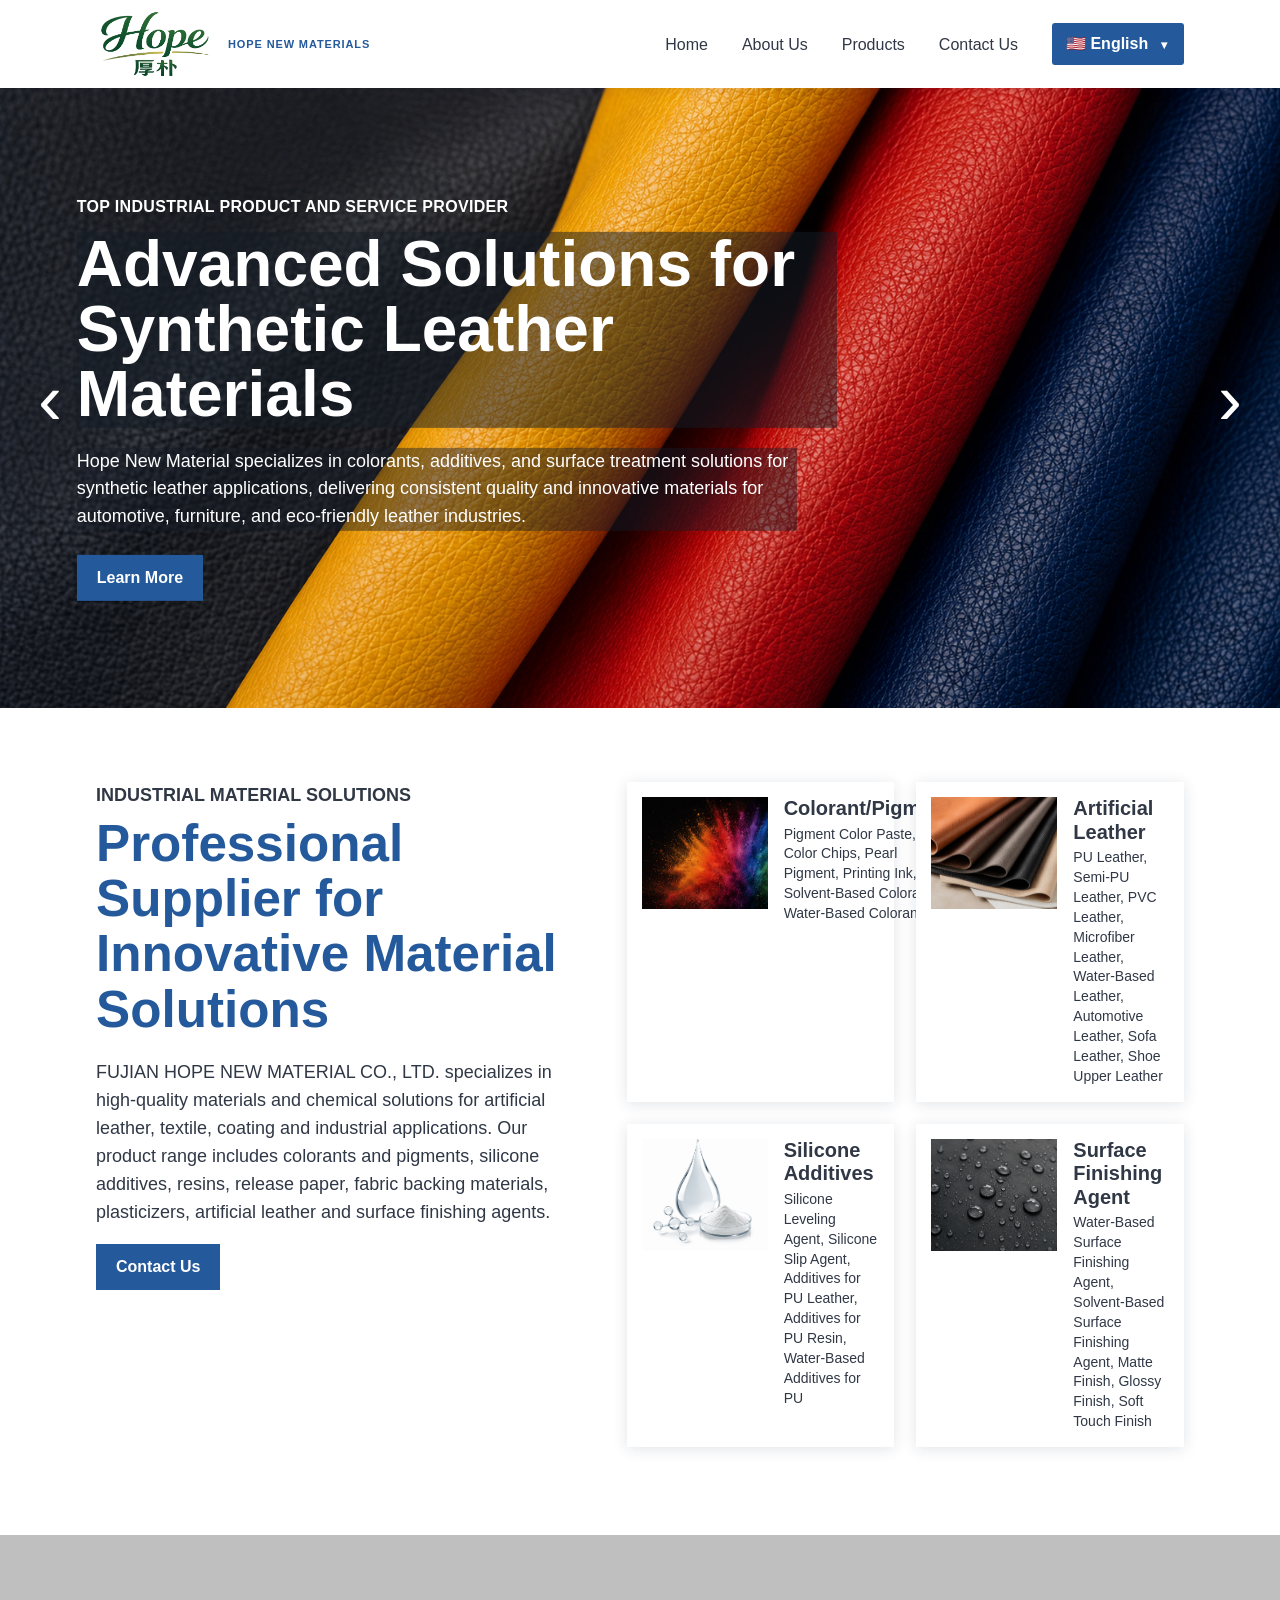
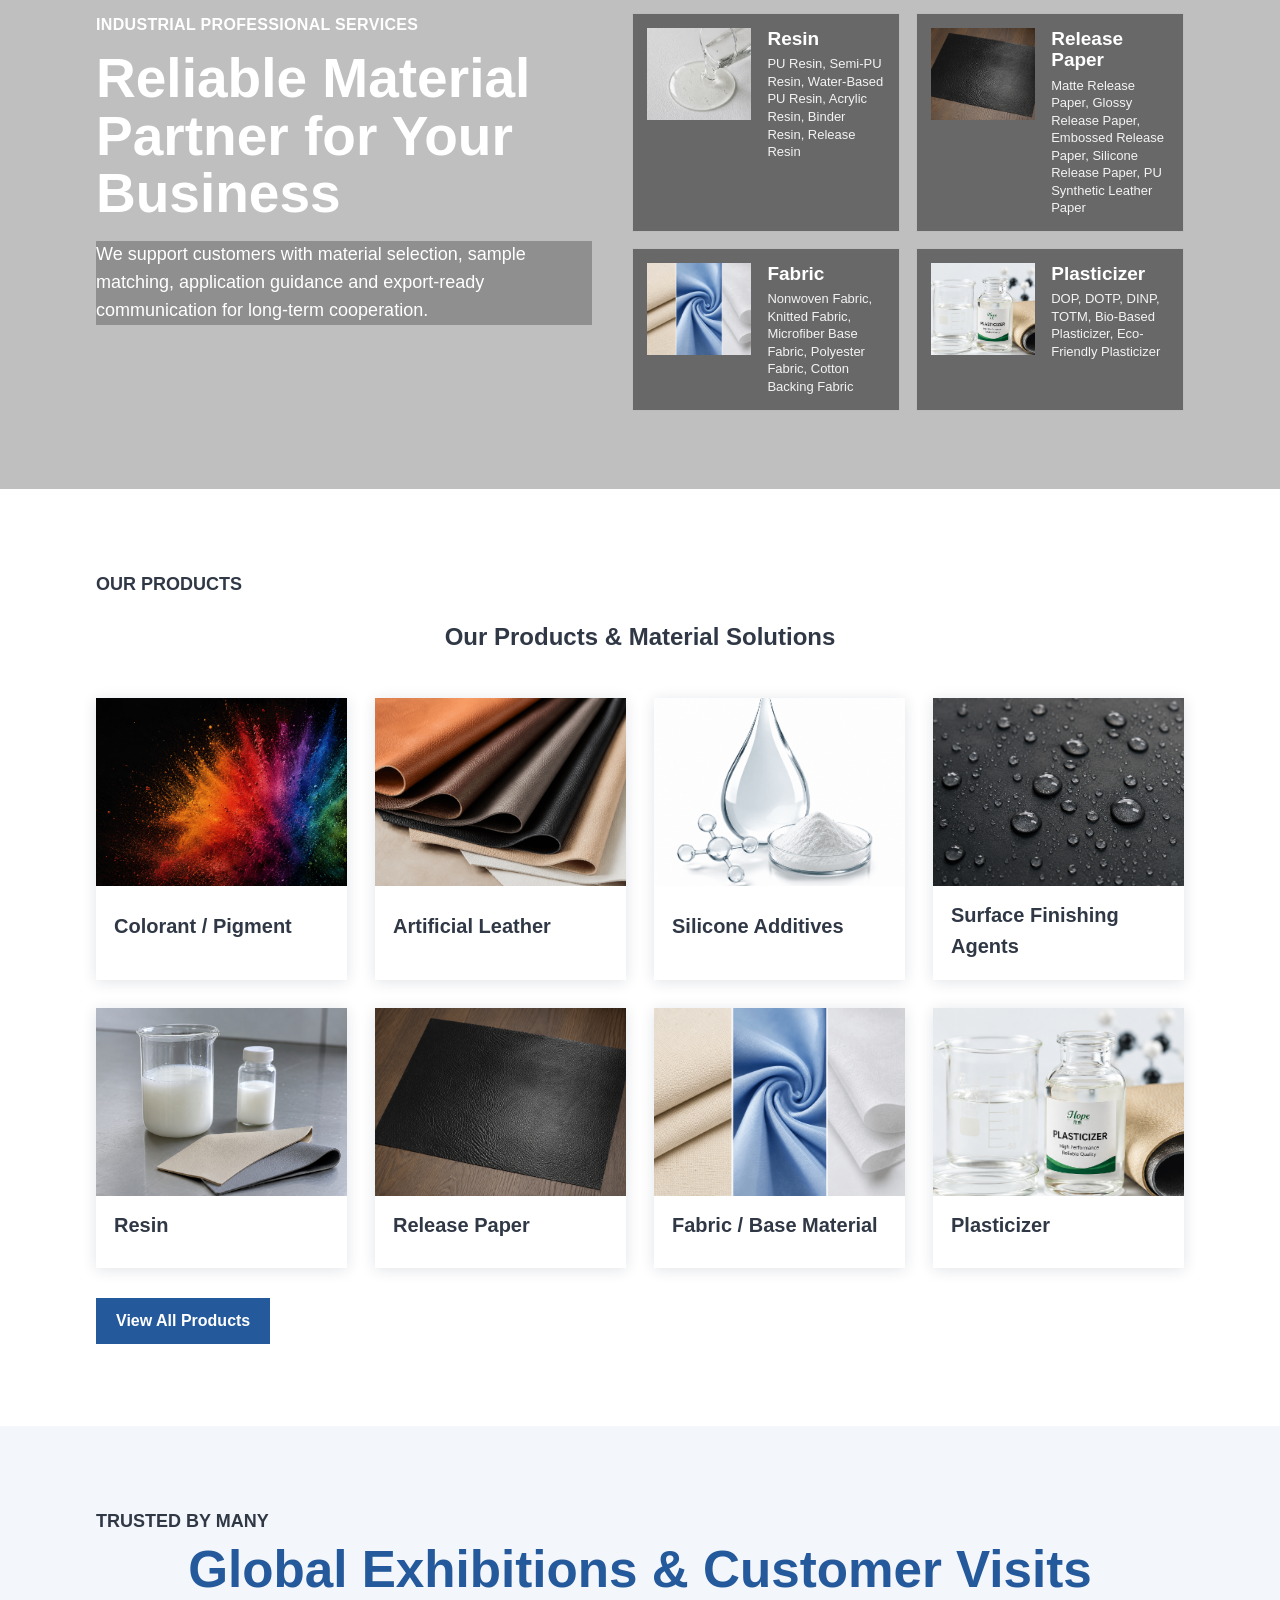
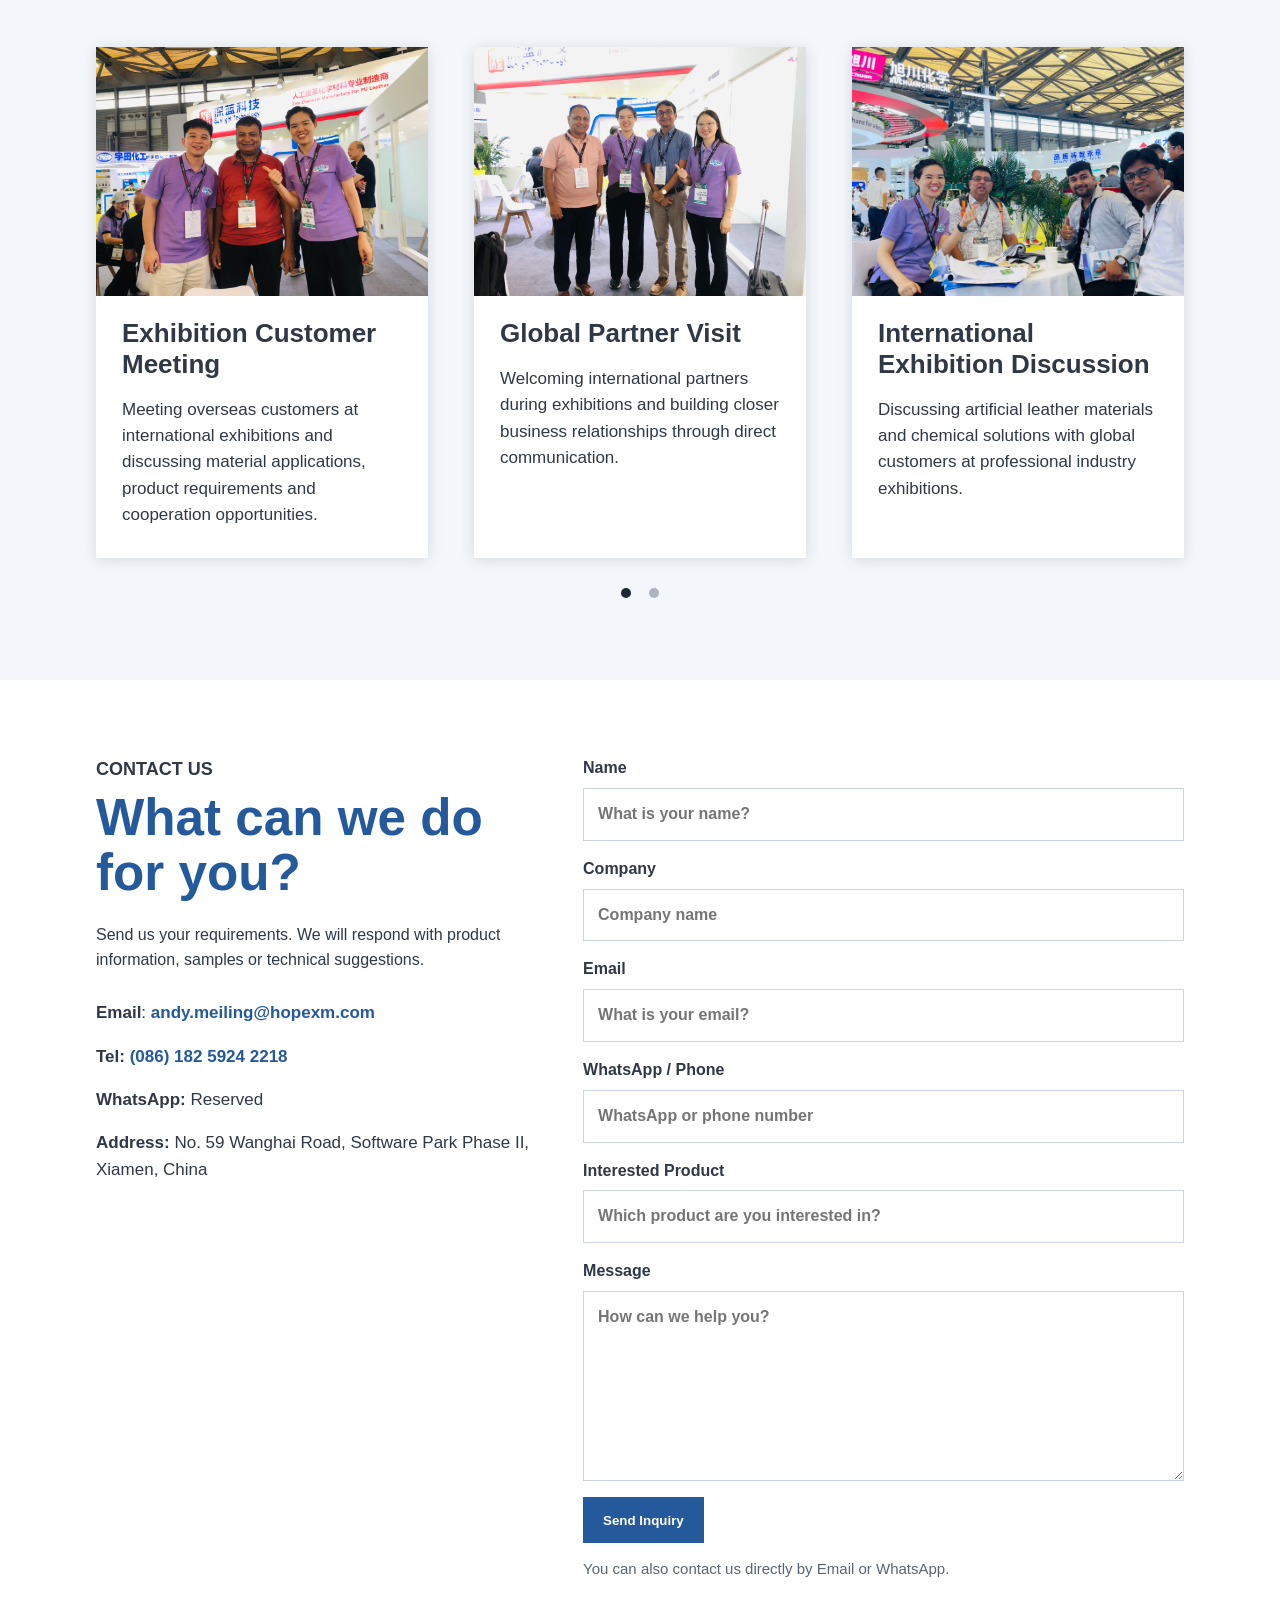
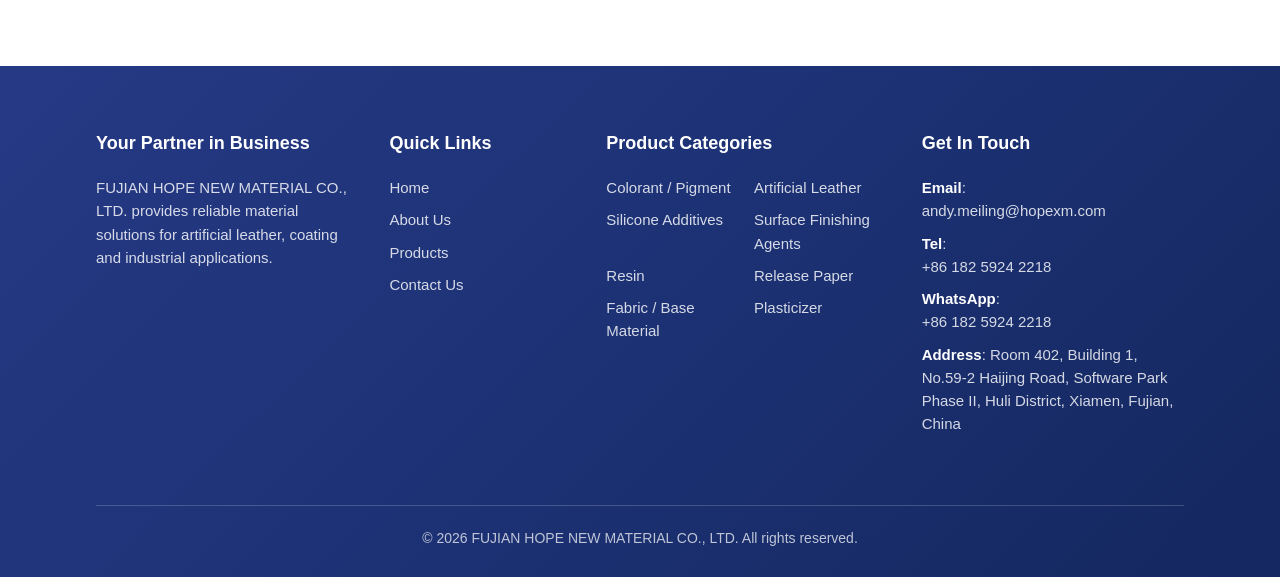
==== index.html @ 73d1c07d "Initial website release" ====
<!doctype html>
<html lang="en">
<head>
  <meta charset="utf-8">
  <meta name="viewport" content="width=device-width, initial-scale=1">
  <title>Artificial Leather Materials & Chemical Solutions | FUJIAN HOPE NEW MATERIAL CO., LTD.</title>
  <meta name="description" content="FUJIAN HOPE NEW MATERIAL CO., LTD. supplies artificial leather materials, colorants, pigments, silicone additives, surface finishing agents, PU resin, release paper, fabric backing materials and plasticizers for global B2B customers.">
  <meta name="keywords" content="artificial leather materials, colorants, pigments, silicone additives, surface finishing agents, PU resin, release paper, fabric backing materials, plasticizers">
  <meta name="robots" content="index, follow">
  <link rel="canonical" href="https://www.hopexm.com/">
  <meta property="og:title" content="Artificial Leather Materials & Chemical Solutions | FUJIAN HOPE NEW MATERIAL CO., LTD.">
  <meta property="og:description" content="FUJIAN HOPE NEW MATERIAL CO., LTD. supplies artificial leather materials, colorants, pigments, silicone additives, surface finishing agents, PU resin, release paper, fabric backing materials and plasticizers for global B2B customers.">
  <meta property="og:type" content="website">
  <meta property="og:url" content="https://www.hopexm.com/">
  <meta property="og:image" content="https://www.hopexm.com/assets/hero-leather.png">
  <meta name="twitter:card" content="summary_large_image">
  <meta name="twitter:title" content="Artificial Leather Materials & Chemical Solutions | FUJIAN HOPE NEW MATERIAL CO., LTD.">
  <meta name="twitter:description" content="FUJIAN HOPE NEW MATERIAL CO., LTD. supplies artificial leather materials, colorants, pigments, silicone additives, surface finishing agents, PU resin, release paper, fabric backing materials and plasticizers for global B2B customers.">
  <meta name="twitter:image" content="https://www.hopexm.com/assets/hero-leather.png">
  <link rel="stylesheet" href="styles.css">
  <script type="application/ld+json">
  {
    "@context": "https://schema.org",
    "@type": "Organization",
    "name": "FUJIAN HOPE NEW MATERIAL CO., LTD.",
    "url": "https://www.hopexm.com",
    "logo": "https://www.hopexm.com/assets/images/hope-logo-transparent-corrected.png",
    "email": "andy.meiling@hopexm.com",
    "telephone": "+86 182 5924 2218",
    "address": {
      "@type": "PostalAddress",
      "streetAddress": "Room 402, Building 1, No.59-2 Haijing Road, Software Park Phase II, Huli District",
      "addressLocality": "Xiamen",
      "addressRegion": "Fujian",
      "addressCountry": "CN"
    },
    "sameAs": []
  }
  </script>
</head>
<body>
  <header class="site-header">
    <a class="brand" href="#home" aria-label="Hope New Material home">
      <img src="assets/images/hope-logo-corrected.svg" alt="Hope New Material logo" onerror="this.onerror=null;this.src='assets/images/hope-logo-transparent-corrected.png';">
    </a>
    <button class="nav-toggle" type="button" aria-label="Open navigation">☰</button>
    <nav class="site-nav">
      <a href="#home" data-i18n="nav.home">Home</a>
      <a href="about.html" data-i18n="nav.about">About Us</a>
      <div class="nav-item has-dropdown">
        <a href="products.html" data-i18n="nav.products">Products</a>
        <div class="product-dropdown" data-product-menu></div>
      </div>
      <a href="#contact" data-i18n="nav.contact">Contact Us</a>
      <div class="language-selector" data-language-selector>
        <button class="language-trigger" type="button" data-lang-toggle aria-haspopup="true" aria-expanded="false">
          <span data-current-lang>🇺🇸 English</span>
        </button>
        <div class="language-menu" data-language-menu></div>
      </div>
    </nav>
  </header>

  <main id="home">
    <section class="hero" aria-label="Featured material solutions">
      <div class="hero-slide active" style="--hero-image: url('assets/hero-leather.png')">
        <div class="hero-copy">
          <p data-i18n="hero.eyebrow">TOP INDUSTRIAL PRODUCT AND SERVICE PROVIDER</p>
          <h1 data-i18n="hero.title">Advanced Solutions for Synthetic Leather Materials</h1>
          <span data-i18n="hero.text">Hope New Material specializes in colorants, additives, and surface treatment solutions for synthetic leather applications, delivering consistent quality and innovative materials for automotive, furniture, and eco-friendly leather industries.</span>
          <a class="btn" href="products.html" data-i18n="hero.cta">Learn More</a>
        </div>
      </div>
      <div class="hero-slide" style="--hero-image: url('assets/hero-color.png')">
        <div class="hero-copy">
          <p data-i18n="hero2.eyebrow">COLORANT AND PIGMENT SOLUTIONS</p>
          <h2 data-i18n="hero2.title">Innovative Color Solutions for Modern Materials</h2>
          <span data-i18n="hero2.text">We provide pigment paste, color chips, pearl pigments, and functional color systems for synthetic leather, coatings, textiles, and industrial surface applications.</span>
          <a class="btn" href="products.html" data-i18n="hero2.cta">View Products</a>
        </div>
      </div>
      <div class="hero-slide" style="--hero-image: url('assets/hero-factory.png')">
        <div class="hero-copy">
          <p data-i18n="hero3.eyebrow">MANUFACTURING AND SUPPLY SUPPORT</p>
          <h2 data-i18n="hero3.title">Advanced Manufacturing Excellence</h2>
          <span data-i18n="hero3.text">With reliable production resources, material know-how, and export service experience, we support global customers with stable supply and practical material solutions.</span>
          <a class="btn" href="products.html" data-i18n="hero3.cta">Explore Products</a>
        </div>
      </div>
      <button class="hero-arrow prev" type="button" aria-label="Previous slide">‹</button>
      <button class="hero-arrow next" type="button" aria-label="Next slide">›</button>
    </section>

    <section class="intro" id="about">
      <div class="intro-copy">
        <p class="section-kicker" data-i18n="intro.kicker">INDUSTRIAL MATERIAL SOLUTIONS</p>
        <h2 data-i18n="intro.title">Professional Supplier for Innovative Material Solutions</h2>
        <p data-i18n="intro.text">FUJIAN HOPE NEW MATERIAL CO., LTD. specializes in high-quality materials and chemical solutions for artificial leather, textile, coating and industrial applications. Our product range includes colorants and pigments, silicone additives, resins, release paper, fabric backing materials, plasticizers, artificial leather and surface finishing agents.</p>
        <a class="btn" href="#contact" data-i18n="intro.cta">Contact Us</a>
      </div>
      <div class="category-grid">
        <a class="category-card" href="products.html#colorant-pigment">
          <img src="assets/category-colorant.png" alt="Color pigment splash">
          <div>
            <h3 data-i18n="categoryCard.colorantTitle">Colorant/Pigment</h3>
            <p data-i18n="categoryCard.colorantText">Pigment Color Paste, PU Color Chips, Pearl Pigment, Printing Ink, Solvent-Based Colorant, Water-Based Colorant</p>
          </div>
        </a>
        <a class="category-card" href="products.html#artificial-leather">
          <img src="assets/category-artificial-leather.png" alt="Artificial leather samples">
          <div>
            <h3 data-i18n="categoryCard.leatherTitle">Artificial Leather</h3>
            <p data-i18n="categoryCard.leatherText">PU Leather, Semi-PU Leather, PVC Leather, Microfiber Leather, Water-Based Leather, Automotive Leather, Sofa Leather, Shoe Upper Leather</p>
          </div>
        </a>
        <a class="category-card" href="products.html#silicone-additives">
          <img src="assets/category-silicone-additives.png" alt="Silicone additive bottle">
          <div>
            <h3 data-i18n="categoryCard.siliconeTitle">Silicone Additives</h3>
            <p data-i18n="categoryCard.siliconeText">Silicone Leveling Agent, Silicone Slip Agent, Additives for PU Leather, Additives for PU Resin, Water-Based Additives for PU</p>
          </div>
        </a>
        <a class="category-card" href="products.html#surface-finishing-agents">
          <img src="assets/category-surface-finishing.png" alt="Surface finishing texture">
          <div>
            <h3 data-i18n="categoryCard.finishingTitle">Surface Finishing Agent</h3>
            <p data-i18n="categoryCard.finishingText">Water-Based Surface Finishing Agent, Solvent-Based Surface Finishing Agent, Matte Finish, Glossy Finish, Soft Touch Finish</p>
          </div>
        </a>
      </div>
    </section>

    <section class="service-band" id="services">
      <div class="service-copy">
        <p data-i18n="service.kicker">INDUSTRIAL PROFESSIONAL SERVICES</p>
        <h2 data-i18n="service.title">Reliable Material Partner for Your Business</h2>
        <p data-i18n="service.text">We support customers with material selection, sample matching, application guidance and export-ready communication for long-term cooperation.</p>
      </div>
      <div class="service-items">
        <a class="service-card" href="products.html#pu-resin">
          <img src="assets/resin.png" alt="Resin material">
          <div>
            <h3 data-i18n="serviceCard.resinTitle">Resin</h3>
            <p data-i18n="serviceCard.resinText">PU Resin, Semi-PU Resin, Water-Based PU Resin, Acrylic Resin, Binder Resin, Release Resin</p>
          </div>
        </a>
        <a class="service-card" href="products.html#release-paper">
          <img src="assets/release-paper-pu.png" alt="Release paper roll">
          <div>
            <h3 data-i18n="serviceCard.releaseTitle">Release Paper</h3>
            <p data-i18n="serviceCard.releaseText">Matte Release Paper, Glossy Release Paper, Embossed Release Paper, Silicone Release Paper, PU Synthetic Leather Paper</p>
          </div>
        </a>
        <a class="service-card" href="products.html#fabric-base-material">
          <img src="ChatGPT Image 2026年5月25日 17_53_52.png" alt="Fabric base material">
          <div>
            <h3 data-i18n="serviceCard.fabricTitle">Fabric</h3>
            <p data-i18n="serviceCard.fabricText">Nonwoven Fabric, Knitted Fabric, Microfiber Base Fabric, Polyester Fabric, Cotton Backing Fabric</p>
          </div>
        </a>
        <a class="service-card" href="products.html#plasticizer">
          <img src="assets/plasticizer.png" alt="Plasticizer material">
          <div>
            <h3 data-i18n="serviceCard.plasticizerTitle">Plasticizer</h3>
            <p data-i18n="serviceCard.plasticizerText">DOP, DOTP, DINP, TOTM, Bio-Based Plasticizer, Eco-Friendly Plasticizer</p>
          </div>
        </a>
      </div>
    </section>

    <section class="product-preview" id="products">
      <p class="section-kicker" data-i18n="products.kicker">OUR PRODUCTS</p>
      <h2 data-i18n="products.title">Our Products & Material Solutions</h2>
      <div class="preview-grid">
        <a href="products.html#colorant-pigment"><img src="assets/category-colorant.png" alt="Colorant and pigment materials"><strong data-i18n="preview.colorant">Colorant / Pigment</strong></a>
        <a href="products.html#artificial-leather"><img src="assets/category-artificial-leather.png" alt="Artificial leather samples"><strong data-i18n="preview.leather">Artificial Leather</strong></a>
        <a href="products.html#silicone-additives"><img src="assets/category-silicone-additives.png" alt="Silicone additive sample"><strong data-i18n="preview.silicone">Silicone Additives</strong></a>
        <a href="products.html#surface-finishing-agents"><img src="assets/category-surface-finishing.png" alt="Surface finishing water repellent effect"><strong data-i18n="preview.finishing">Surface Finishing Agents</strong></a>
        <a href="products.html#pu-resin"><img src="assets/products/water-based-pu-resin.webp" alt="PU resin sample"><strong data-i18n="preview.resin">Resin</strong></a>
        <a href="products.html#release-paper"><img src="assets/release-paper-pu.png" alt="Release paper roll"><strong data-i18n="preview.release">Release Paper</strong></a>
        <a href="products.html#fabric-base-material"><img src="ChatGPT Image 2026年5月25日 17_53_52.png" alt="Fabric base material samples"><strong data-i18n="preview.fabric">Fabric / Base Material</strong></a>
        <a href="products.html#plasticizer"><img src="assets/plasticizer.png" alt="Plasticizer bottle sample"><strong data-i18n="preview.plasticizer">Plasticizer</strong></a>
      </div>
      <a class="btn products-link" href="products.html" data-i18n="products.viewAll">View All Products</a>
    </section>

    <section class="gallery">
      <p class="section-kicker" data-i18n="gallery.kicker">TRUSTED BY MANY</p>
      <h2 data-i18n="gallery.title">Global Exhibitions & Customer Visits</h2>
      <div class="visit-carousel" data-visit-carousel>
        <div class="visit-page active" data-visit-page="0">
          <div class="visit-grid">
            <article><img src="assets/factory-visit.jpg" alt="Factory visit"><h3 data-i18n="visit.page1.card1.title">Exhibition Customer Meeting</h3><p data-i18n="visit.page1.card1.text">Meeting overseas customers at international exhibitions and discussing material applications, product requirements and cooperation opportunities.</p></article>
            <article><img src="assets/production-inspection.jpg" alt="Production line inspection"><h3 data-i18n="visit.page1.card2.title">Global Partner Visit</h3><p data-i18n="visit.page1.card2.text">Welcoming international partners during exhibitions and building closer business relationships through direct communication.</p></article>
            <article><img src="assets/exhibition.jpg" alt="International exhibition meeting"><h3 data-i18n="visit.page1.card3.title">International Exhibition Discussion</h3><p data-i18n="visit.page1.card3.text">Discussing artificial leather materials and chemical solutions with global customers at professional industry exhibitions.</p></article>
          </div>
        </div>
        <div class="visit-page" data-visit-page="1">
          <div class="visit-grid">
            <article><img src="assets/images/factory-visit-technical-discussion.jpg" alt="Factory visit and technical discussion"><h3 data-i18n="visit.page2.card1.title">Factory Visit & Technical Discussion</h3><p data-i18n="visit.page2.card1.text">Overseas customers visit the factory and discuss product performance, quality requirements and long-term cooperation.</p></article>
            <article><img src="assets/images/production-line-inspection.jpg" alt="Production line inspection"><h3 data-i18n="visit.page2.card2.title">Customer Cooperation Meeting</h3><p data-i18n="visit.page2.card2.text">Communicating with customers about product selection, sample development and practical application needs during business visits.</p></article>
            <article><img src="assets/images/international-exhibition-meeting.jpg" alt="International exhibition customer meeting"><h3 data-i18n="visit.page2.card3.title">Exhibition Partnership Meeting</h3><p data-i18n="visit.page2.card3.text">Meeting customers and industry partners at exhibitions to introduce material solutions and explore future cooperation.</p></article>
          </div>
        </div>
      </div>
      <div class="gallery-dots" aria-label="Gallery pages">
        <button class="active" type="button" data-visit-dot="0" aria-label="Show gallery page 1" aria-selected="true"></button>
        <button type="button" data-visit-dot="1" aria-label="Show gallery page 2" aria-selected="false"></button>
      </div>
    </section>

    <section class="contact" id="contact">
      <div>
        <p class="section-kicker" data-i18n="contact.kicker">CONTACT US</p>
        <h2 data-i18n="contact.title">What can we do for you?</h2>
        <p data-i18n="contact.text">Send us your requirements. We will respond with product information, samples or technical suggestions.</p>
        <div class="contact-list">
          <p><strong data-i18n="contact.emailLabel">Email</strong>: <a href="mailto:andy.meiling@hopexm.com">andy.meiling@hopexm.com</a></p>
          <p><strong>Tel:</strong> <a href="tel:+8618259242218">(086) 182 5924 2218</a></p>
          <p><strong>WhatsApp:</strong> <span data-i18n="contact.reserve">Reserved</span></p>
          <p><strong>Address:</strong> <span data-i18n="contact.address">No. 59 Wanghai Road, Software Park Phase II, Xiamen, China</span></p>
        </div>
      </div>
      <form class="inquiry-form" action="https://formsubmit.co/xunpan@hopexm.com" method="post">
        <input type="hidden" name="_subject" value="Website Inquiry - Hope New Materials">
        <input type="hidden" name="_captcha" value="false">
        <input type="hidden" name="_template" value="table">
        <input type="hidden" name="_next" value="https://www.hopexm.com/thanks.html">
        <label><span data-i18n="form.name">Name</span><input name="name" placeholder="What is your name?" data-i18n-placeholder="form.namePlaceholder"></label>
        <label><span data-i18n="form.company">Company</span><input name="company" placeholder="Company name" data-i18n-placeholder="form.companyPlaceholder"></label>
        <label><span data-i18n="form.email">Email</span><input name="email" type="email" placeholder="What is your email?" data-i18n-placeholder="form.emailPlaceholder"></label>
        <label><span data-i18n="form.phone">WhatsApp / Phone</span><input name="whatsapp_phone" placeholder="WhatsApp or phone number" data-i18n-placeholder="form.phonePlaceholder"></label>
        <label><span data-i18n="form.product">Interested Product</span><input name="interested_product" placeholder="Which product are you interested in?" data-i18n-placeholder="form.productPlaceholder"></label>
        <label><span data-i18n="form.message">Message</span><textarea name="message" placeholder="How can we help you?" data-i18n-placeholder="form.messagePlaceholder"></textarea></label>
        <button class="btn" type="submit" data-i18n="form.submit">Send Inquiry</button>
        <p class="form-note" data-i18n="form.note">You can also contact us directly by Email or WhatsApp.</p>
      </form>
    </section>
  </main>

  <footer class="site-footer">
    <div class="footer-column">
      <h3 data-i18n="footer.companyTitle">Your Partner in Business</h3>
      <p data-i18n="footer.companyText">FUJIAN HOPE NEW MATERIAL CO., LTD. provides reliable material solutions for artificial leather, coating and industrial applications.</p>
    </div>
    <div class="footer-column">
      <h3 data-i18n="footer.quickTitle">Quick Links</h3>
      <a href="index.html" data-i18n="footer.home">Home</a>
      <a href="about.html" data-i18n="footer.about">About Us</a>
      <a href="products.html" data-i18n="footer.products">Products</a>
      <a href="#contact" data-i18n="footer.contact">Contact Us</a>
    </div>
    <div class="footer-column">
      <h3 data-i18n="footer.categoryTitle">Product Categories</h3>
      <div class="footer-product-list">
        <a href="products.html#colorant-pigment" data-i18n="footer.catColorant">Colorant / Pigment</a>
        <a href="products.html#artificial-leather" data-i18n="footer.catLeather">Artificial Leather</a>
        <a href="products.html#silicone-additives" data-i18n="footer.catSilicone">Silicone Additives</a>
        <a href="products.html#surface-finishing-agents" data-i18n="footer.catFinishing">Surface Finishing Agents</a>
        <a href="products.html#pu-resin" data-i18n="footer.catResin">Resin</a>
        <a href="products.html#release-paper" data-i18n="footer.catRelease">Release Paper</a>
        <a href="products.html#fabric-base-material" data-i18n="footer.catFabric">Fabric / Base Material</a>
        <a href="products.html#plasticizer" data-i18n="footer.catPlasticizer">Plasticizer</a>
      </div>
    </div>
    <div class="footer-column">
      <h3 data-i18n="footer.touchTitle">Get In Touch</h3>
      <p><strong data-i18n="footer.emailLabel">Email</strong>: <a href="mailto:andy.meiling@hopexm.com">andy.meiling@hopexm.com</a></p>
      <p><strong data-i18n="footer.telLabel">Tel</strong>: <a href="tel:+8618259242218">+86 182 5924 2218</a></p>
      <p><strong data-i18n="footer.whatsappLabel">WhatsApp</strong>: <a href="https://wa.me/8618259242218">+86 182 5924 2218</a></p>
      <p><strong data-i18n="footer.addressLabel">Address</strong>: <span data-i18n="footer.address">Room 402, Building 1, No.59-2 Haijing Road, Software Park Phase II, Huli District, Xiamen, Fujian, China</span></p>
    </div>
    <div class="footer-bottom" data-i18n="footer.copyright">© 2026 FUJIAN HOPE NEW MATERIAL CO., LTD. All rights reserved.</div>
  </footer>

  <script src="data/products.js"></script>
  <script src="script.js"></script>
</body>
</html>
---- styles.css ----
:root {
  --blue: #24599b;
  --deep-blue: #293f97;
  --text: #303846;
  --muted: #657083;
  --line: #e6ebf2;
  --pale: #f3f6fa;
}

* { box-sizing: border-box; }
body {
  margin: 0;
  color: var(--text);
  font-family: Arial, Helvetica, sans-serif;
  line-height: 1.55;
  background: #fff;
}

img { max-width: 100%; display: block; }
a { color: inherit; text-decoration: none; }

.site-header {
  position: sticky;
  top: 0;
  z-index: 20;
  height: 88px;
  display: flex;
  align-items: center;
  justify-content: space-between;
  padding: 0 7.5vw;
  background: #fff;
  box-shadow: 0 2px 14px rgba(18, 36, 64, .08);
}

.brand {
  display: flex;
  align-items: center;
  gap: 12px;
}

.brand img {
  width: 120px;
  height: auto;
  object-fit: contain;
}

.brand::after {
  content: "HOPE NEW MATERIALS";
  color: var(--blue);
  font-size: 11px;
  font-weight: 800;
  letter-spacing: .08em;
  line-height: 1.1;
  white-space: nowrap;
}

.site-nav {
  display: flex;
  align-items: center;
  gap: 34px;
  font-size: 16px;
}

.site-nav a,
.nav-item > a {
  padding: 32px 0 27px;
  border-bottom: 3px solid transparent;
}

.site-nav a:hover,
.site-nav a:focus,
.nav-item:hover > a { border-color: var(--blue); color: var(--blue); }

.nav-item {
  position: relative;
  display: flex;
  align-items: center;
}

.product-dropdown {
  position: absolute;
  top: 100%;
  left: 50%;
  z-index: 25;
  display: none;
  width: 270px;
  transform: translateX(-50%);
  padding: 12px 0;
  background: #fff;
  box-shadow: 0 12px 28px rgba(18, 36, 64, .16);
  border-top: 3px solid var(--blue);
}

.product-dropdown a {
  display: block;
  padding: 10px 18px;
  border: 0;
  color: var(--text);
  font-size: 15px;
}

.product-dropdown a:hover,
.product-dropdown a:focus {
  background: #f2f6fb;
  color: var(--blue);
}

.has-dropdown:hover .product-dropdown,
.has-dropdown:focus-within .product-dropdown {
  display: block;
}

.language-trigger,
.nav-toggle {
  border: 0;
  background: var(--blue);
  color: #fff;
  cursor: pointer;
  font: inherit;
}

.language-selector {
  position: relative;
  display: flex;
  align-items: center;
}

.language-trigger {
  min-width: 132px;
  padding: 9px 14px;
  border-radius: 3px;
  font-weight: 700;
  text-align: left;
  white-space: nowrap;
}

.language-trigger::after {
  content: "▾";
  margin-left: 8px;
  font-size: 12px;
}

.language-selector.open .language-trigger::after {
  content: "▴";
}

.language-menu {
  position: absolute;
  top: calc(100% + 10px);
  right: 0;
  z-index: 40;
  display: none;
  min-width: 220px;
  max-height: min(70vh, 460px);
  overflow-y: auto;
  padding: 8px;
  background: #fff;
  border: 1px solid var(--line);
  border-radius: 6px;
  box-shadow: 0 16px 32px rgba(18, 36, 64, .16);
}

.language-selector.open .language-menu {
  display: block;
}

.language-option {
  display: flex;
  width: 100%;
  align-items: center;
  gap: 9px;
  padding: 9px 10px;
  border: 0;
  border-radius: 4px;
  background: transparent;
  color: var(--text);
  cursor: pointer;
  font: inherit;
  text-align: left;
  white-space: nowrap;
}

.language-option:hover,
.language-option:focus {
  background: #f2f6fb;
  color: var(--blue);
}

.language-option.active {
  background: rgba(36, 89, 155, .1);
  color: var(--blue);
  font-weight: 800;
}

html[dir="rtl"] body {
  direction: rtl;
  text-align: right;
}

html[dir="rtl"] .site-nav,
html[dir="rtl"] .brand,
html[dir="rtl"] .language-option,
html[dir="rtl"] .product-detail,
html[dir="rtl"] .contact,
html[dir="rtl"] .site-footer {
  direction: rtl;
}

html[dir="rtl"] .language-menu {
  right: auto;
  left: 0;
}

html[dir="rtl"] .language-trigger,
html[dir="rtl"] .language-option,
html[dir="rtl"] input,
html[dir="rtl"] textarea {
  text-align: right;
}

html[dir="rtl"] a[href^="mailto:"],
html[dir="rtl"] a[href^="tel:"],
html[dir="rtl"] a[href^="https://wa.me"],
html[dir="rtl"] .footer-bottom {
  direction: ltr;
  unicode-bidi: isolate;
}

html[dir="rtl"] .hero-copy,
html[dir="rtl"] .intro-copy,
html[dir="rtl"] .service-copy {
  text-align: right;
}

.nav-toggle {
  display: none;
  width: 42px;
  height: 38px;
  border-radius: 3px;
  font-size: 22px;
}

.hero {
  position: relative;
  min-height: 620px;
  overflow: hidden;
  background: #111827;
}

.hero-slide {
  position: absolute;
  inset: 0;
  opacity: 0;
  pointer-events: none;
  transition: opacity .6s ease;
  background-image: var(--hero-image);
  background-size: cover;
  background-position: center;
}

.hero-slide.active {
  opacity: 1;
  pointer-events: auto;
}

.hero-copy {
  position: absolute;
  left: 6vw;
  top: 50%;
  transform: translateY(-50%);
  z-index: 2;
  width: min(780px, 82vw);
  color: #fff;
}

.hero-copy p,
.service-copy p:first-child {
  margin: 0 0 12px;
  font-weight: 700;
  letter-spacing: .02em;
}

.hero-copy h1,
.hero-copy h2 {
  max-width: 760px;
  margin: 0 0 18px;
  color: #fff;
  font-size: clamp(44px, 5vw, 72px);
  line-height: 1.02;
  letter-spacing: 0;
  background: rgba(21, 28, 39, .5);
  box-decoration-break: clone;
  -webkit-box-decoration-break: clone;
}

.hero-copy span {
  display: block;
  max-width: 720px;
  margin: 20px 0 24px;
  padding: 0;
  font-size: 18px;
  color: #fff;
  background: rgba(21, 28, 39, .45);
}

.btn {
  display: inline-flex;
  align-items: center;
  justify-content: center;
  min-height: 46px;
  padding: 10px 20px;
  background: var(--blue);
  color: #fff;
  font-weight: 700;
  border: 0;
  border-radius: 0;
  cursor: pointer;
}

.hero-arrow {
  position: absolute;
  z-index: 4;
  top: 50%;
  transform: translateY(-50%);
  width: 52px;
  height: 72px;
  border: 0;
  background: transparent;
  color: #fff;
  font-size: 72px;
  line-height: 1;
  cursor: pointer;
}

.hero-arrow.prev { left: 24px; }
.hero-arrow.next { right: 24px; }

.intro {
  display: grid;
  grid-template-columns: minmax(0, 1fr) minmax(420px, 1.15fr);
  gap: 46px;
  padding: 74px 7.5vw 88px;
  align-items: start;
}

.section-kicker {
  margin: 0 0 6px;
  color: #303846;
  font-size: 18px;
  font-weight: 800;
  text-transform: uppercase;
}

.intro h2,
.products h2,
.gallery h2,
.contact h2 {
  margin: 0 0 22px;
  color: var(--blue);
  font-size: clamp(34px, 4vw, 52px);
  line-height: 1.08;
  letter-spacing: 0;
}

.intro-copy p:not(.section-kicker) {
  max-width: 780px;
  font-size: 18px;
}

.category-grid {
  display: grid;
  grid-template-columns: repeat(2, minmax(0, 1fr));
  gap: 22px;
}

.category-card,
.visit-grid article {
  background: #fff;
  box-shadow: 0 2px 14px rgba(18, 36, 64, .12);
}

.category-card {
  display: grid;
  grid-template-columns: 126px 1fr;
  gap: 16px;
  min-height: 142px;
  padding: 14px;
  border: 1px solid transparent;
  cursor: pointer;
  transition: transform .2s ease, box-shadow .2s ease, border-color .2s ease;
}

.category-card:hover,
.category-card:focus {
  transform: translateY(-3px);
  border-color: var(--blue);
  box-shadow: 0 8px 22px rgba(18, 36, 64, .18);
}

.category-grid img {
  width: 126px;
  height: 112px;
  object-fit: cover;
}

.category-card h3,
.service-items h3,
.visit-grid h3 {
  margin: 0 0 4px;
  font-size: 20px;
  line-height: 1.18;
}

.category-card p {
  margin: 0;
  font-size: 14px;
  line-height: 1.42;
}

.service-band {
  position: relative;
  display: grid;
  grid-template-columns: minmax(320px, .9fr) minmax(420px, 1fr);
  gap: 40px;
  min-height: 520px;
  padding: 78px 7.5vw;
  color: #fff;
  background-image: url('bg.png');
  background-size: cover;
  background-position: center center;
  background-repeat: no-repeat;
  background-attachment: fixed;
  overflow: hidden;
}

.service-band::before {
  content: "";
  position: absolute;
  inset: 0;
  z-index: 1;
  background: rgba(0, 0, 0, .25);
}

.service-band > * {
  position: relative;
  z-index: 2;
}

.service-copy h2 {
  margin: 0 0 18px;
  font-size: clamp(38px, 4.3vw, 58px);
  line-height: 1.05;
  letter-spacing: 0;
}

.service-copy p:last-child {
  max-width: 680px;
  font-size: 18px;
  background: rgba(0,0,0,.25);
}

.service-items {
  align-self: end;
  display: grid;
  grid-template-columns: repeat(2, minmax(0, 1fr));
  gap: 16px;
}

.service-card {
  display: grid;
  grid-template-columns: 104px 1fr;
  gap: 16px;
  align-items: start;
  min-height: 132px;
  padding: 14px;
  border: 1px solid rgba(255,255,255,.55);
  background: rgba(0,0,0,.46);
  transition: transform .2s ease, border-color .2s ease, background .2s ease;
}

.service-card:hover,
.service-card:focus {
  transform: translateY(-3px);
  border-color: rgba(255,255,255,.9);
  background: rgba(0,0,0,.62);
}

.service-items img {
  width: 104px;
  height: 92px;
  object-fit: cover;
}

.service-card h3 {
  margin: 0 0 6px;
  font-size: 19px;
  line-height: 1.12;
}

.service-card p {
  margin: 0;
  font-size: 13px;
  line-height: 1.35;
  color: rgba(255,255,255,.92);
}

.product-preview,
.products {
  padding: 82px 7.5vw;
}

.product-preview > h2,
.products > h2,
.gallery > h2 {
  text-align: center;
}

.preview-grid {
  display: grid;
  grid-template-columns: repeat(4, minmax(0, 1fr));
  gap: 28px;
  margin: 42px 0 30px;
}

.preview-grid a {
  display: grid;
  gap: 14px;
  background: #fff;
  box-shadow: 0 2px 14px rgba(18, 36, 64, .12);
  overflow: hidden;
  transition: transform .2s ease, box-shadow .2s ease;
}

.preview-grid a:hover,
.preview-grid a:focus {
  transform: translateY(-4px);
  box-shadow: 0 14px 30px rgba(18, 36, 64, .16);
}

.preview-grid img {
  width: 100%;
  aspect-ratio: 4 / 3;
  object-fit: cover;
  object-position: center center;
}

.preview-grid strong {
  min-height: 58px;
  padding: 0 18px 18px;
  color: var(--text);
  font-size: 20px;
}

.products-link {
  margin: 0 auto;
}

.page-hero {
  min-height: 300px;
  display: flex;
  align-items: center;
  padding: 72px 7.5vw;
  color: #fff;
  background-image: linear-gradient(90deg, rgba(17,24,39,.62), rgba(17,24,39,.12)), url('assets/hero-leather.png');
  background-size: cover;
  background-position: center;
}

.page-hero p {
  margin: 0 0 10px;
  font-weight: 700;
}

.page-hero h1 {
  max-width: 860px;
  margin: 0;
  font-size: clamp(36px, 4vw, 58px);
  line-height: 1.08;
  letter-spacing: 0;
}

.products-page {
  padding-top: 70px;
}

.products-lead {
  max-width: 980px;
  margin: -10px auto 0;
  text-align: center;
  font-size: 18px;
}

.tabs {
  display: grid;
  grid-template-columns: repeat(4, minmax(150px, 1fr));
  gap: 0;
  margin: 44px 0 42px;
}

.tab {
  min-height: 64px;
  border: 0;
  border-bottom: 3px solid var(--line);
  background: #fff;
  color: #424a56;
  font-size: 18px;
  font-weight: 800;
  cursor: pointer;
}

.tab.active {
  color: var(--blue);
  border-bottom-color: var(--blue);
}

.product-panel {
  display: grid;
  grid-template-columns: 280px 1fr;
  gap: 48px;
  align-items: start;
}

.subproducts {
  display: grid;
  gap: 8px;
}

.subproducts button {
  min-height: 50px;
  border: 1px solid transparent;
  padding: 11px 18px;
  background: #f2f5f9;
  color: #263142;
  text-align: left;
  font-size: 16px;
  line-height: 1.25;
  cursor: pointer;
  transition: background .18s ease, border-color .18s ease, color .18s ease, transform .18s ease;
}

.subproducts button:hover,
.subproducts button:focus {
  border-color: rgba(38, 91, 158, .35);
  background: #e8eef7;
  color: var(--blue);
}

.subproducts button.active {
  background: var(--blue);
  border-color: var(--blue);
  color: #fff;
}

.product-detail {
  display: grid;
  grid-template-columns: minmax(260px, 420px) 1fr;
  gap: 36px;
  align-items: center;
}

.product-image-wrap {
  display: grid;
  gap: 9px;
}

.product-detail img {
  width: 100%;
  aspect-ratio: 4 / 3;
  object-fit: cover;
}

.image-note {
  margin: 0;
  color: #667085;
  font-size: 13px;
  text-align: center;
}

.product-detail h3 {
  margin: 0 0 10px;
  font-size: 30px;
}

.product-category-label {
  margin: 0 0 6px;
  color: var(--blue);
  font-size: 14px;
  font-weight: 800;
  text-transform: uppercase;
}

.application-list {
  display: flex;
  flex-wrap: wrap;
  gap: 8px;
  margin: 18px 0 22px;
  align-items: center;
}

.application-list strong {
  width: 100%;
  color: #263142;
}

.application-list span {
  display: inline-flex;
  align-items: center;
  min-height: 30px;
  padding: 5px 10px;
  background: #eef3f9;
  color: #263142;
  font-size: 14px;
}

.gallery {
  padding: 82px 7.5vw;
  background: var(--pale);
}

.visit-grid {
  display: grid;
  grid-template-columns: repeat(3, minmax(0, 1fr));
  gap: 46px;
  margin-top: 50px;
}

.visit-page {
  display: none;
}

.visit-page.active {
  display: block;
  animation: fadeIn .22s ease;
}

@keyframes fadeIn {
  from { opacity: 0; }
  to { opacity: 1; }
}

.visit-grid img {
  width: 100%;
  aspect-ratio: 4 / 3;
  object-fit: cover;
}

.visit-grid h3,
.visit-grid p { margin-left: 26px; margin-right: 26px; }
.visit-grid h3 { margin-top: 22px; font-size: 26px; }
.visit-grid p { margin-bottom: 30px; font-size: 17px; }

.gallery-dots {
  display: flex;
  justify-content: center;
  gap: 18px;
  margin-top: 30px;
}

.gallery-dots button {
  width: 10px;
  height: 10px;
  border: 0;
  border-radius: 50%;
  padding: 0;
  background: #aeb4bd;
  cursor: pointer;
}

.gallery-dots button.active {
  background: #202734;
}

.contact {
  display: grid;
  grid-template-columns: minmax(320px, .8fr) minmax(420px, 1.1fr);
  gap: 50px;
  padding: 76px 7.5vw 86px;
}

.contact-list {
  margin-top: 28px;
  font-size: 17px;
}

.contact-list a { color: var(--blue); font-weight: 700; }

.inquiry-form {
  display: grid;
  gap: 16px;
}

.inquiry-form label {
  display: grid;
  gap: 7px;
  font-weight: 700;
}

.inquiry-form input,
.inquiry-form textarea {
  width: 100%;
  border: 1px solid #ccd4df;
  padding: 13px 14px;
  font: inherit;
}

.inquiry-form textarea { min-height: 190px; resize: vertical; }
.inquiry-form .btn { justify-self: start; }

.form-note {
  margin: -2px 0 0;
  color: #5b6472;
  font-size: 15px;
}

.thanks-section {
  min-height: 520px;
  display: grid;
  place-items: center;
  padding: 110px 7.5vw;
  background: #f2f6fb;
}

.thanks-card {
  width: min(760px, 100%);
  padding: 56px;
  background: #fff;
  box-shadow: 0 12px 34px rgba(18, 36, 64, .12);
}

.thanks-card h1 {
  margin: 0 0 16px;
  color: var(--blue);
  font-size: clamp(34px, 4vw, 52px);
  line-height: 1.08;
}

.thanks-card p:not(.section-kicker) {
  margin: 0;
  font-size: 19px;
  color: #354052;
}

.thanks-actions {
  display: flex;
  flex-wrap: wrap;
  gap: 22px;
  align-items: center;
  margin-top: 34px;
}

.text-link {
  color: var(--blue);
  font-weight: 800;
}

.about-hero {
  min-height: 320px;
  display: flex;
  align-items: center;
  padding: 86px 7.5vw;
  color: #fff;
  background-image: linear-gradient(90deg, rgba(20, 24, 32, .68) 0%, rgba(20, 24, 32, .42) 45%, rgba(20, 24, 32, .18) 100%), url('assets/exhibition.jpg');
  background-size: cover;
  background-position: center;
  background-repeat: no-repeat;
}

.about-hero p {
  margin: 0 0 12px;
  font-weight: 800;
  text-shadow: 0 2px 8px rgba(0, 0, 0, .25);
}

.about-hero h1 {
  max-width: 980px;
  margin: 0;
  font-size: clamp(30px, 3.5vw, 46px);
  line-height: 1.12;
  text-shadow: 0 2px 8px rgba(0, 0, 0, .25);
}

.about-profile,
.about-more,
.team-intro {
  max-width: 1040px;
  margin: 0 auto;
  padding: 72px 7.5vw 36px;
  text-align: center;
}

.about-profile h2 {
  margin: 6px 0 18px;
  color: var(--blue);
  font-size: clamp(30px, 3.2vw, 44px);
}

.about-profile p,
.about-more p,
.team-intro p {
  font-size: 17px;
  line-height: 1.72;
}

.about-capabilities {
  padding: 38px 7.5vw 32px;
}

.capability-grid {
  display: grid;
  grid-template-columns: repeat(4, minmax(0, 1fr));
  gap: 56px 48px;
  align-items: start;
}

.capability-item {
  color: var(--text);
  display: flex;
  flex-direction: column;
  align-items: center;
  text-align: center;
  width: 100%;
  min-width: 0;
}

.capability-item img {
  width: 220px;
  height: 220px;
  max-width: 100%;
  border-radius: 50%;
  object-fit: cover;
  object-position: center center;
  display: block;
  flex: 0 0 auto;
  margin: 0 auto 24px;
  box-shadow: 0 8px 22px rgba(18,36,64,.12);
  transition: transform .2s ease, box-shadow .2s ease;
}

.capability-item:hover img,
.capability-item:focus img {
  transform: translateY(-4px);
  box-shadow: 0 14px 30px rgba(18,36,64,.18);
}

.capability-item h3 {
  margin: 0 0 12px;
  font-size: 20px;
  font-weight: 500;
  line-height: 1.25;
  min-height: 50px;
  width: 100%;
  display: flex;
  align-items: center;
  justify-content: center;
}

.capability-item p {
  margin: 0 auto;
  max-width: 320px;
  font-size: 14px;
  line-height: 1.7;
  text-align: center;
}

.about-more {
  padding-top: 30px;
  text-align: left;
}

.about-more h2,
.team-intro h2,
.mission-vision h2,
.core-values h2 {
  color: var(--blue);
}

.about-more h2 {
  margin: 0 0 16px;
  font-size: 28px;
}

.about-team {
  padding: 20px 0 72px;
  overflow: hidden;
}

.team-intro {
  padding-bottom: 48px;
}

.team-intro h2,
.core-values > h2 {
  margin: 0 0 14px;
  font-size: clamp(34px, 4vw, 48px);
}

.team-marquee {
  border-top: 1px solid var(--line);
  border-bottom: 1px solid var(--line);
  overflow: hidden;
  padding: 56px 7.5vw;
}

.team-track {
  display: flex;
  width: max-content;
  gap: 28px;
  animation: teamScroll 58s linear infinite alternate;
  will-change: transform;
}

.team-marquee:hover .team-track {
  animation-play-state: paused;
}

@keyframes teamScroll {
  from { transform: translateX(0); }
  to { transform: translateX(calc(-100% + 85vw)); }
}

.team-photo {
  flex: 0 0 clamp(360px, 26vw, 420px);
  border: 0;
  padding: 0;
  background: transparent;
  cursor: zoom-in;
  border-radius: 8px;
  box-shadow: 0 14px 34px rgba(18, 36, 64, .16);
  overflow: hidden;
  transition: transform .22s ease, box-shadow .22s ease;
}

.team-photo:hover,
.team-photo:focus {
  transform: translateY(-4px) scale(1.025);
  box-shadow: 0 20px 44px rgba(18, 36, 64, .24);
}

.team-photo img {
  width: 100%;
  height: 270px;
  object-fit: cover;
  object-position: center center;
  display: block;
}

.mission-vision {
  display: grid;
  grid-template-columns: repeat(2, minmax(0, 1fr));
  gap: 24px;
  padding: 64px 7.5vw 72px;
}

.mission-vision article {
  border: 1px solid #d7dee8;
  padding: 28px 34px;
  background: #fff;
}

.mission-vision h2 {
  margin: -42px 0 10px;
  display: inline-block;
  padding: 0 12px;
  background: #fff;
  font-size: 38px;
}

.mission-vision p {
  margin: 0;
  line-height: 1.65;
}

.core-values {
  padding: 36px 7.5vw 86px;
  text-align: center;
}

.core-values > h2::after {
  content: "";
  display: block;
  width: 120px;
  height: 3px;
  margin: 22px auto 36px;
  background: var(--blue);
}

.values-list {
  display: grid;
  gap: 14px;
  max-width: 920px;
  margin: 0 auto;
  text-align: left;
}

.values-list article {
  display: grid;
  grid-template-columns: 78px 1fr;
  border: 1px solid #cfd6df;
  background: #fff;
}

.value-letter {
  display: grid;
  place-items: center;
  color: #fff;
  font-size: 52px;
  font-weight: 900;
}

.value-letter.green { background: linear-gradient(135deg, #c7e8c9, #249047); }
.value-letter.blue { background: linear-gradient(135deg, #d9eef3, #1f7ea8); }
.value-letter.gold { background: linear-gradient(135deg, #f1e6c8, #9f8726); }
.value-letter.red { background: linear-gradient(135deg, #f0d8d8, #b5282b); }

.values-list article div {
  padding: 18px 22px;
}

.values-list h3 {
  margin: 0 0 4px;
  font-size: 21px;
}

.values-list p {
  margin: 0;
  line-height: 1.55;
}

.lightbox {
  position: fixed;
  inset: 0;
  z-index: 1000;
  display: grid;
  place-items: center;
  padding: 28px;
  background: rgba(0,0,0,.76);
}

.lightbox[hidden] {
  display: none;
}

.lightbox img {
  max-width: min(1100px, 94vw);
  max-height: 88vh;
  object-fit: contain;
  box-shadow: 0 18px 48px rgba(0,0,0,.42);
}

.lightbox-close {
  position: absolute;
  top: 22px;
  right: 28px;
  width: 44px;
  height: 44px;
  border: 1px solid rgba(255,255,255,.45);
  border-radius: 50%;
  background: rgba(0,0,0,.25);
  color: #fff;
  font-size: 30px;
  line-height: 1;
  cursor: pointer;
}

.site-footer {
  display: grid;
  grid-template-columns: 1.15fr .8fr 1.25fr 1.2fr;
  gap: 42px;
  padding: 64px 7.5vw 28px;
  background: linear-gradient(135deg, #263985 0%, #1d3275 48%, #14275f 100%);
  color: #fff;
}

.site-footer h3 {
  margin: 0 0 18px;
  color: #fff;
  font-size: 18px;
  font-weight: 800;
}

.site-footer a,
.site-footer p {
  display: block;
  margin: 0 0 9px;
  color: rgba(255,255,255,.82);
  font-size: 15px;
  line-height: 1.55;
}

.site-footer strong {
  color: #fff;
}

.site-footer a:hover,
.site-footer a:focus {
  color: #fff;
  text-decoration: underline;
  text-underline-offset: 3px;
}

.footer-product-list {
  display: grid;
  grid-template-columns: repeat(2, minmax(0, 1fr));
  column-gap: 22px;
}

.footer-bottom {
  grid-column: 1 / -1;
  margin-top: 18px;
  padding-top: 22px;
  border-top: 1px solid rgba(255,255,255,.18);
  color: rgba(255,255,255,.72);
  font-size: 14px;
  text-align: center;
}

.socials {
  display: flex;
  gap: 10px;
  margin-top: 18px;
}

.socials a {
  display: inline-flex;
  align-items: center;
  justify-content: center;
  width: 34px;
  height: 34px;
  margin: 0;
  background: #fff;
  color: var(--deep-blue);
  font-weight: 800;
  border-radius: 4px;
  text-transform: uppercase;
}

@media (max-width: 980px) {
  .site-header { height: 76px; padding: 0 22px; }
  .brand img {
    width: 88px;
  }
  .brand::after {
    display: none;
  }
  .nav-toggle { display: inline-flex; align-items: center; justify-content: center; }
  .site-nav {
    position: absolute;
    top: 76px;
    left: 0;
    right: 0;
    display: none;
    flex-direction: column;
    align-items: stretch;
    gap: 0;
    padding: 12px 24px 22px;
    background: #fff;
  }
  .site-nav.open { display: flex; }
  .site-nav a { padding: 12px 0; }
  .language-selector {
    width: 100%;
    align-items: stretch;
    margin-top: 8px;
  }
  .language-trigger {
    width: 100%;
    text-align: left;
  }
  .language-menu {
    position: static;
    width: 100%;
    min-width: 0;
    margin-top: 8px;
    box-shadow: none;
  }
  .nav-item {
    display: block;
  }
  .nav-item > a {
    display: block;
    padding: 12px 0;
  }
  .product-dropdown {
    position: static;
    display: none;
    width: 100%;
    transform: none;
    box-shadow: none;
    border-top: 0;
    padding: 0 0 8px 12px;
  }
  .has-dropdown:hover .product-dropdown,
  .has-dropdown:focus-within .product-dropdown {
    display: block;
  }
  .hero { min-height: 570px; }
  .hero-copy {
    width: min(720px, 82vw);
    left: 6vw;
  }
  .intro,
  .service-band,
  .contact,
  .product-panel,
  .product-detail,
  .mission-vision {
    grid-template-columns: 1fr;
  }
  .site-footer {
    grid-template-columns: repeat(2, minmax(0, 1fr));
    padding: 56px 7.5vw 26px;
  }
  .capability-grid {
    grid-template-columns: repeat(2, minmax(0, 1fr));
  }
  .mission-vision h2 {
    margin-top: 0;
  }
  .service-band {
    background-attachment: scroll;
  }
  .service-items {
    grid-template-columns: 1fr;
  }
  .tabs { grid-template-columns: repeat(2, minmax(0, 1fr)); }
  .preview-grid { grid-template-columns: repeat(2, minmax(0, 1fr)); }
  .visit-grid { grid-template-columns: 1fr; gap: 28px; }
}

@media (max-width: 640px) {
  .hero { min-height: 430px; }
  .hero-copy {
    width: calc(100% - 58px);
    left: 22px;
  }
  .hero-copy h1,
  .hero-copy h2 { font-size: 34px; }
  .hero-copy span { font-size: 15px; }
  .hero-arrow { width: 38px; font-size: 52px; }
  .hero-arrow.prev { left: 6px; }
  .hero-arrow.next { right: 6px; }
  .intro,
  .products,
  .gallery,
  .contact,
  .about-capabilities,
  .about-more,
  .mission-vision,
  .core-values { padding-left: 22px; padding-right: 22px; }
  .about-hero {
    min-height: 260px;
    padding-left: 22px;
    padding-right: 22px;
    background-image: linear-gradient(90deg, rgba(20, 24, 32, .76) 0%, rgba(20, 24, 32, .52) 58%, rgba(20, 24, 32, .28) 100%), url('assets/exhibition.jpg');
  }
  .about-profile,
  .team-intro {
    padding-left: 22px;
    padding-right: 22px;
  }
  .category-grid { grid-template-columns: 1fr; }
  .category-card { grid-template-columns: 96px 1fr; }
  .category-grid img { width: 96px; height: 96px; }
  .tabs { grid-template-columns: 1fr; }
  .preview-grid { grid-template-columns: 1fr; }
  .capability-grid { grid-template-columns: 1fr; gap: 38px; }
  .capability-item img {
    width: 190px;
    height: 190px;
  }
  .capability-item h3 {
    min-height: auto;
  }
  .capability-item p {
    max-width: 340px;
  }
  .team-marquee {
    padding: 32px 22px;
    overflow-x: auto;
    scroll-snap-type: x mandatory;
  }
  .team-track {
    gap: 18px;
    animation: teamScrollMobile 32s linear infinite alternate;
  }
  @keyframes teamScrollMobile {
    from { transform: translateX(0); }
    to { transform: translateX(calc(-100% + 88vw)); }
  }
  .team-photo {
    flex-basis: min(82vw, 340px);
    scroll-snap-align: center;
  }
  .team-photo img {
    height: 210px;
  }
  .thanks-card { padding: 34px 24px; }
  .values-list article {
    grid-template-columns: 62px 1fr;
  }
  .value-letter {
    font-size: 40px;
  }
  .service-card {
    grid-template-columns: 88px 1fr;
  }
  .service-items img {
    width: 88px;
    height: 82px;
  }
  .site-footer {
    grid-template-columns: 1fr;
    gap: 28px;
    padding: 46px 26px 24px;
  }
  .footer-product-list {
    grid-template-columns: 1fr;
  }
  .footer-bottom {
    text-align: left;
  }
}
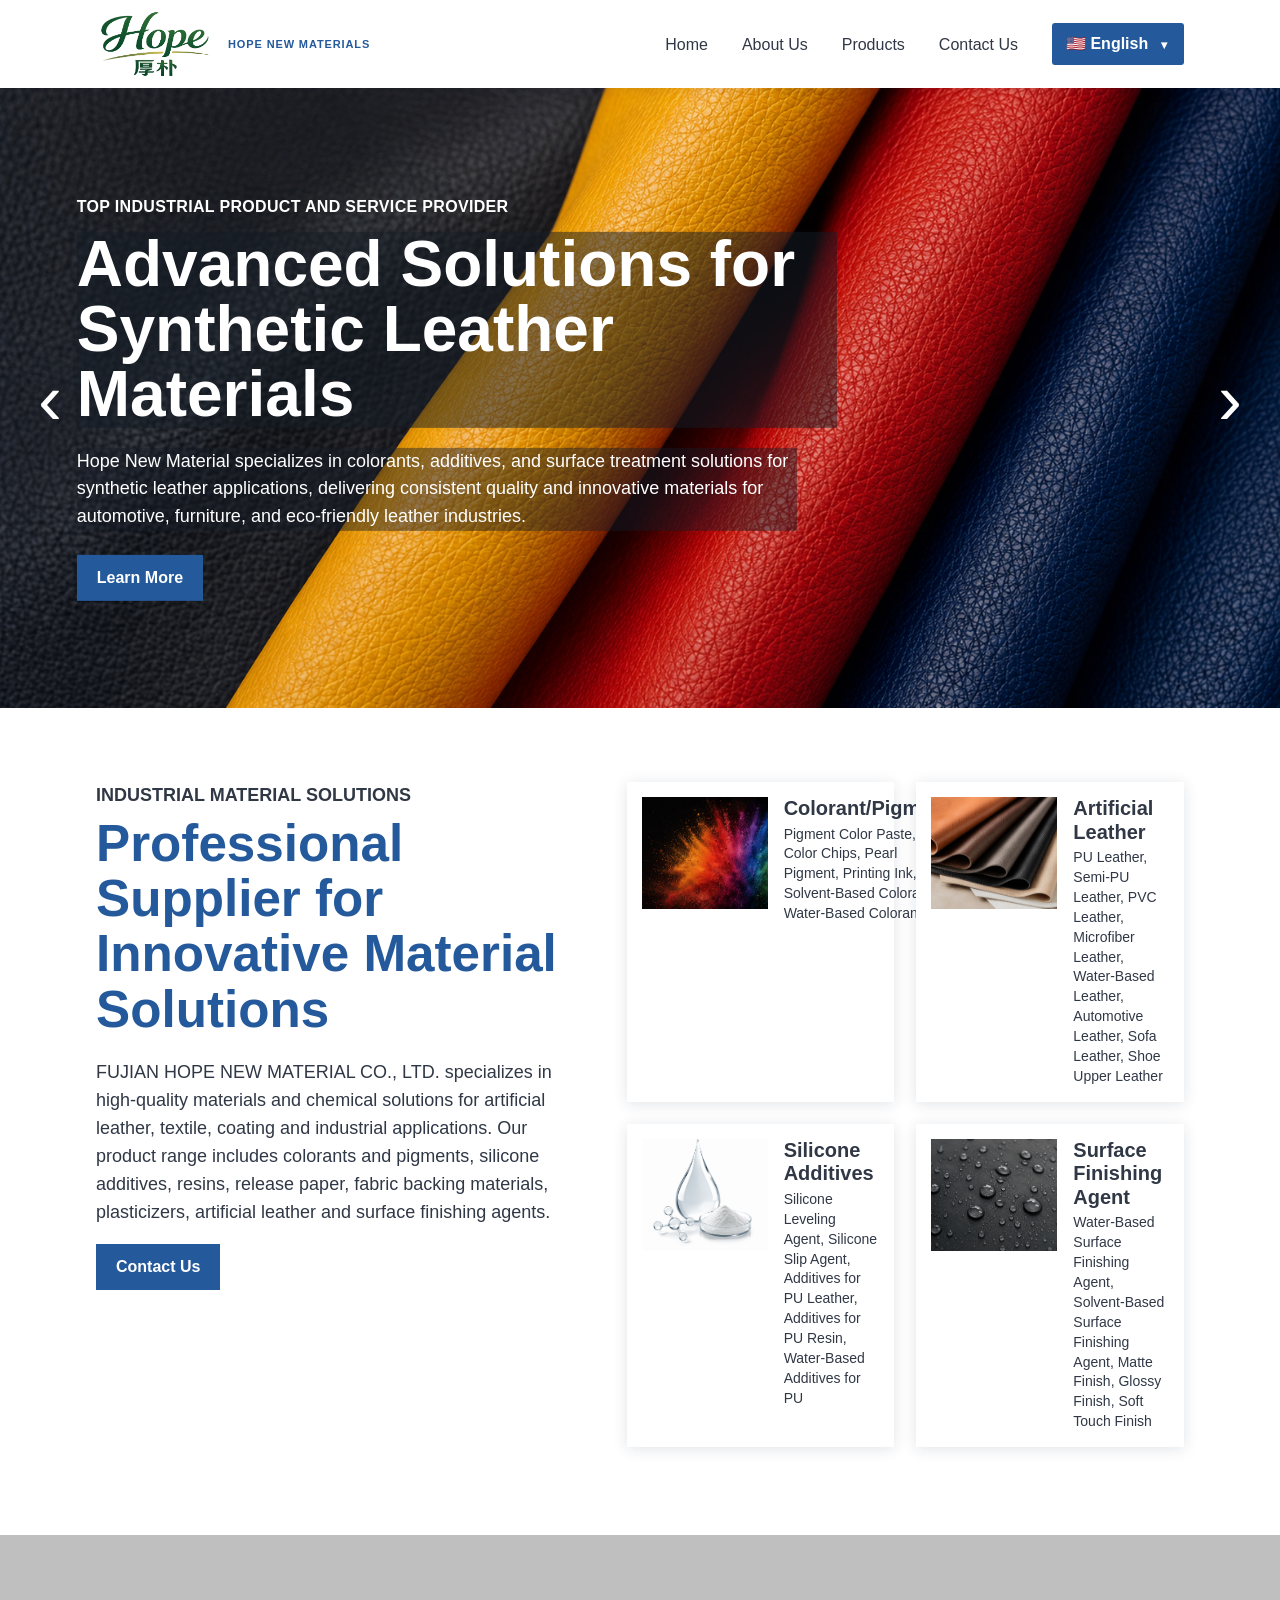
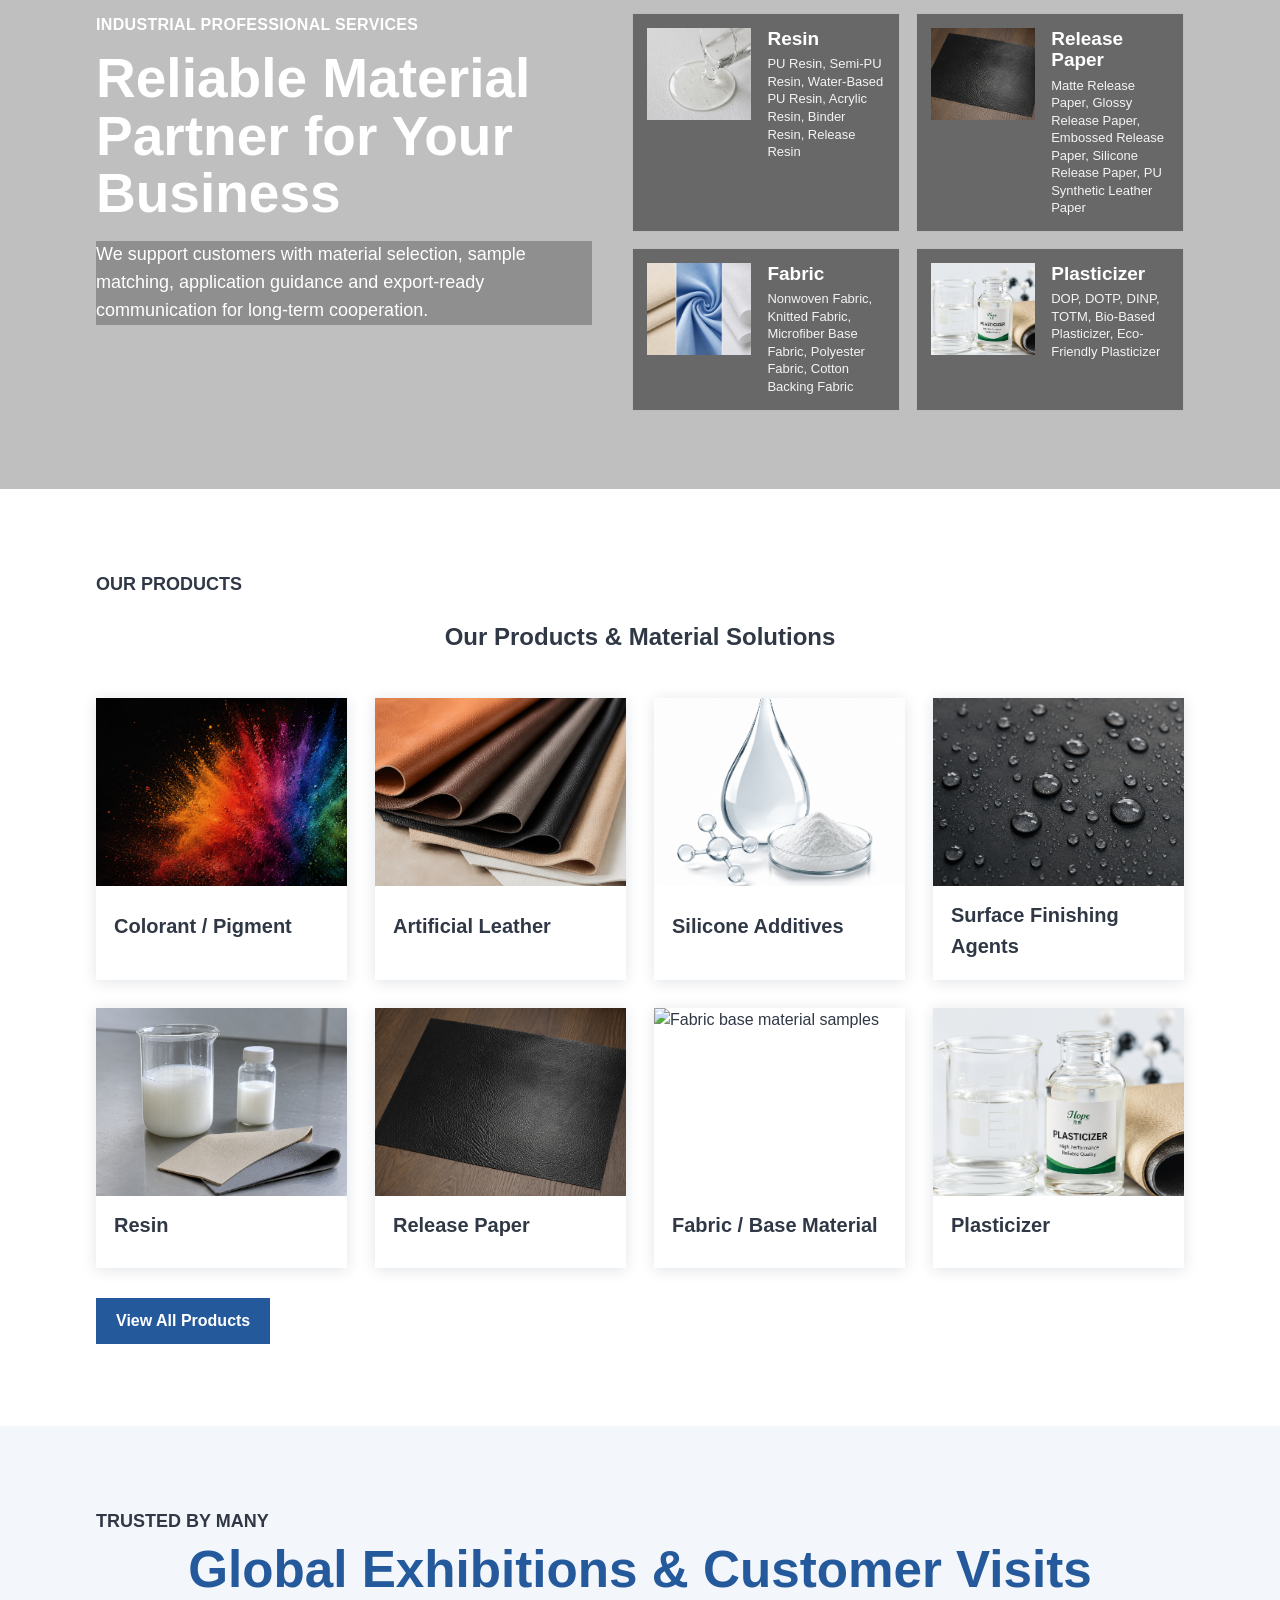
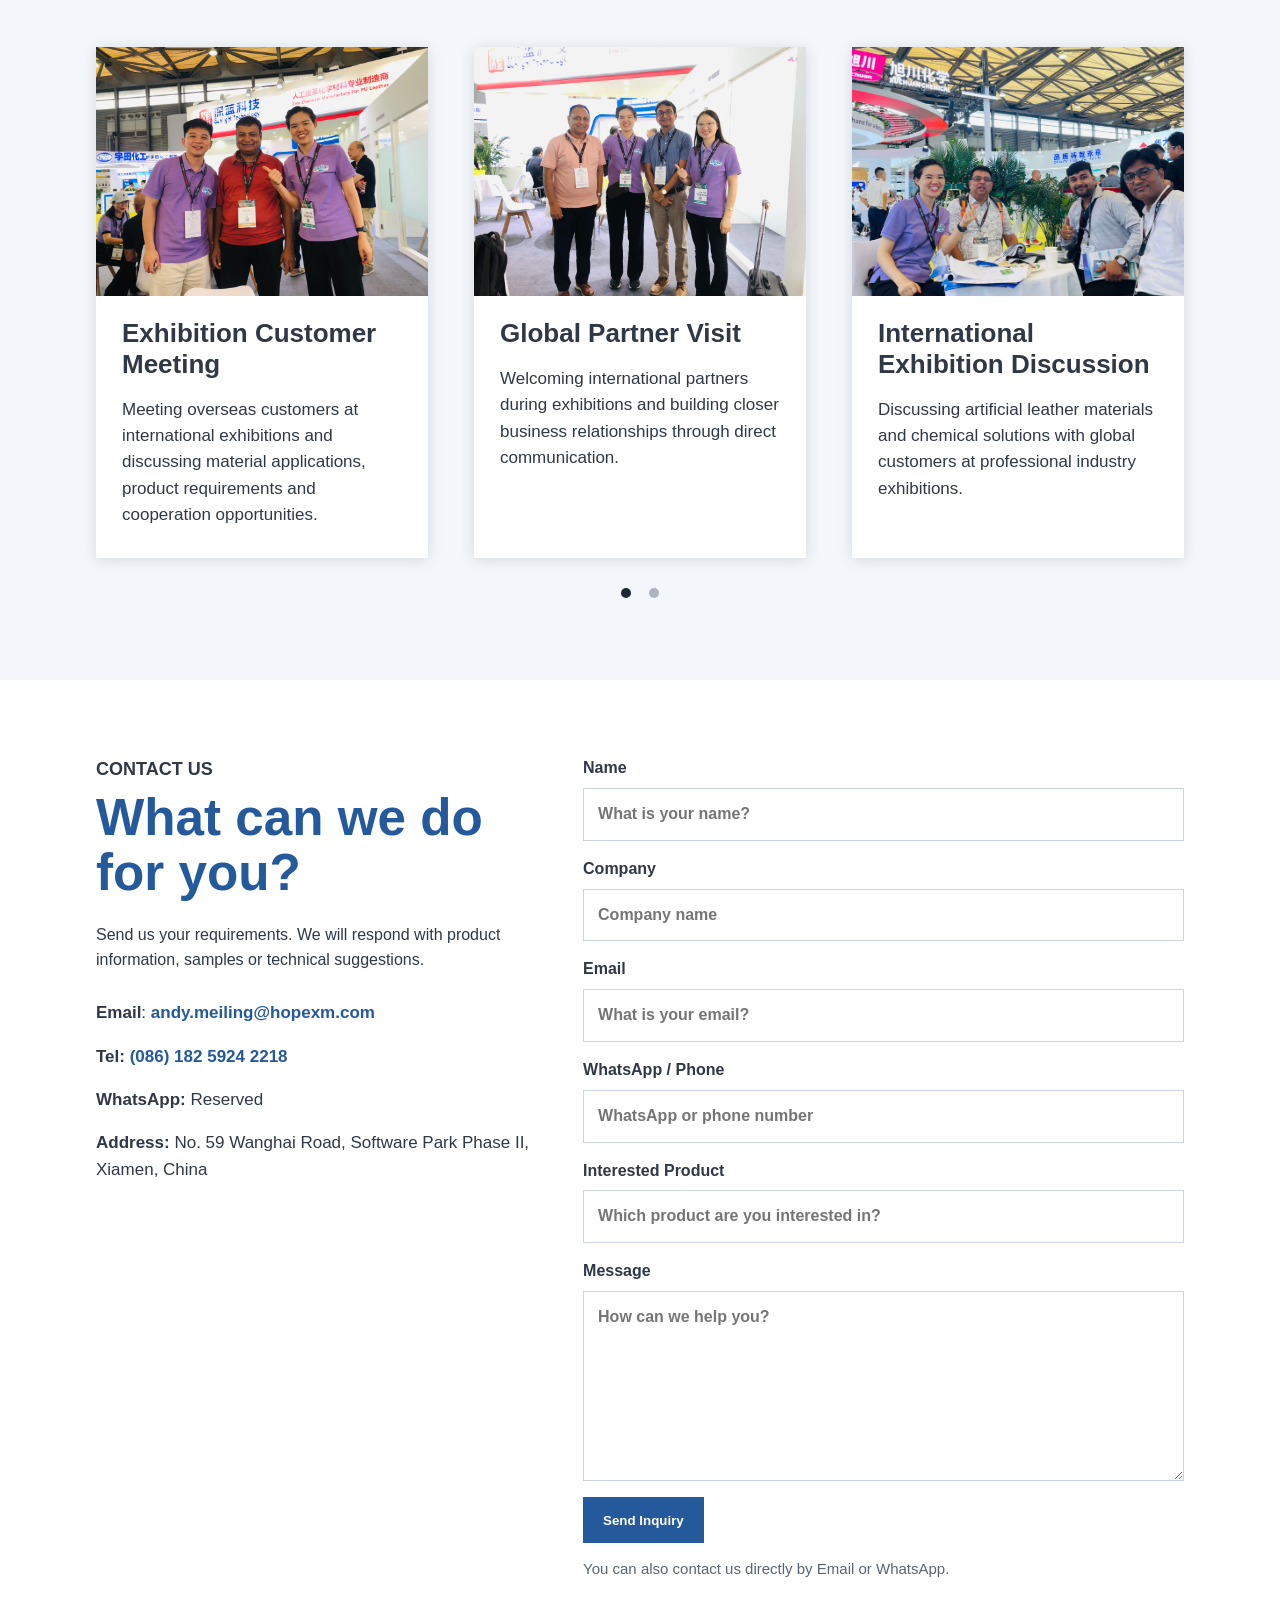
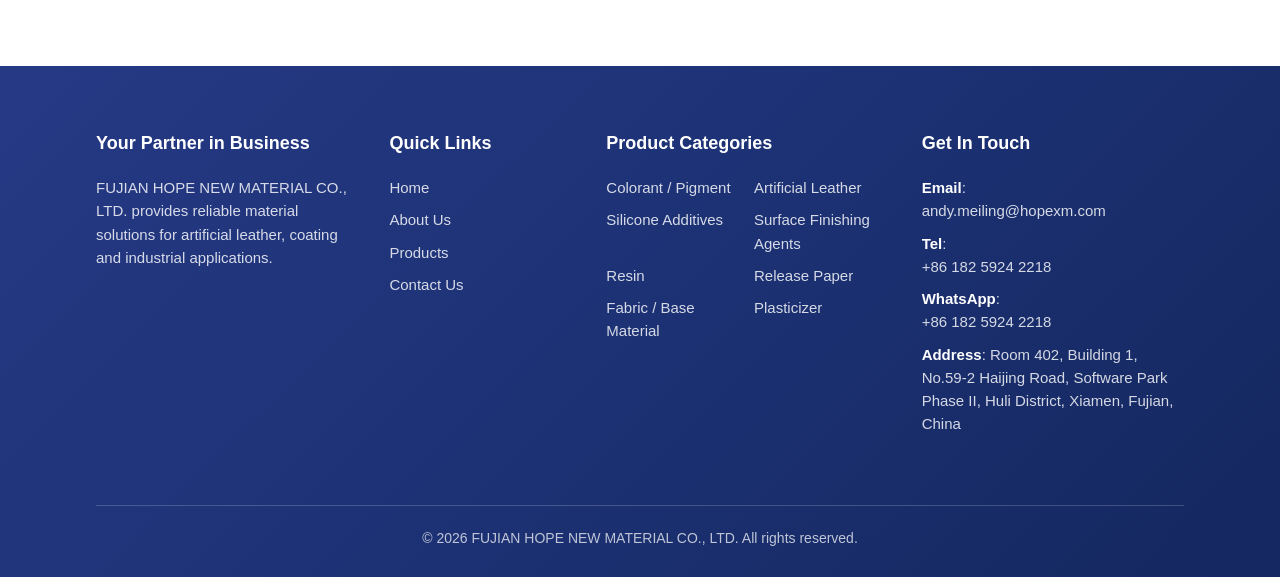
==== commit e7bfa3cb: "Update index.html" ====
--- a/index.html
+++ b/index.html
@@ -152,7 +152,7 @@
           </div>
         </a>
         <a class="service-card" href="products.html#fabric-base-material">
-          <img src="ChatGPT Image 2026年5月25日 17_53_52.png" alt="Fabric base material">
+          <img src="assets/category-artificial-fabric.png" alt="Fabric base material">
           <div>
             <h3 data-i18n="serviceCard.fabricTitle">Fabric</h3>
             <p data-i18n="serviceCard.fabricText">Nonwoven Fabric, Knitted Fabric, Microfiber Base Fabric, Polyester Fabric, Cotton Backing Fabric</p>
--- a/styles.css
+++ b/styles.css
@@ -425,7 +425,7 @@
   min-height: 520px;
   padding: 78px 7.5vw;
   color: #fff;
-  background-image: url('bg.png');
+  background-image: url('assets/images/production-line-inspection.jpg');
   background-size: cover;
   background-position: center center;
   background-repeat: no-repeat;
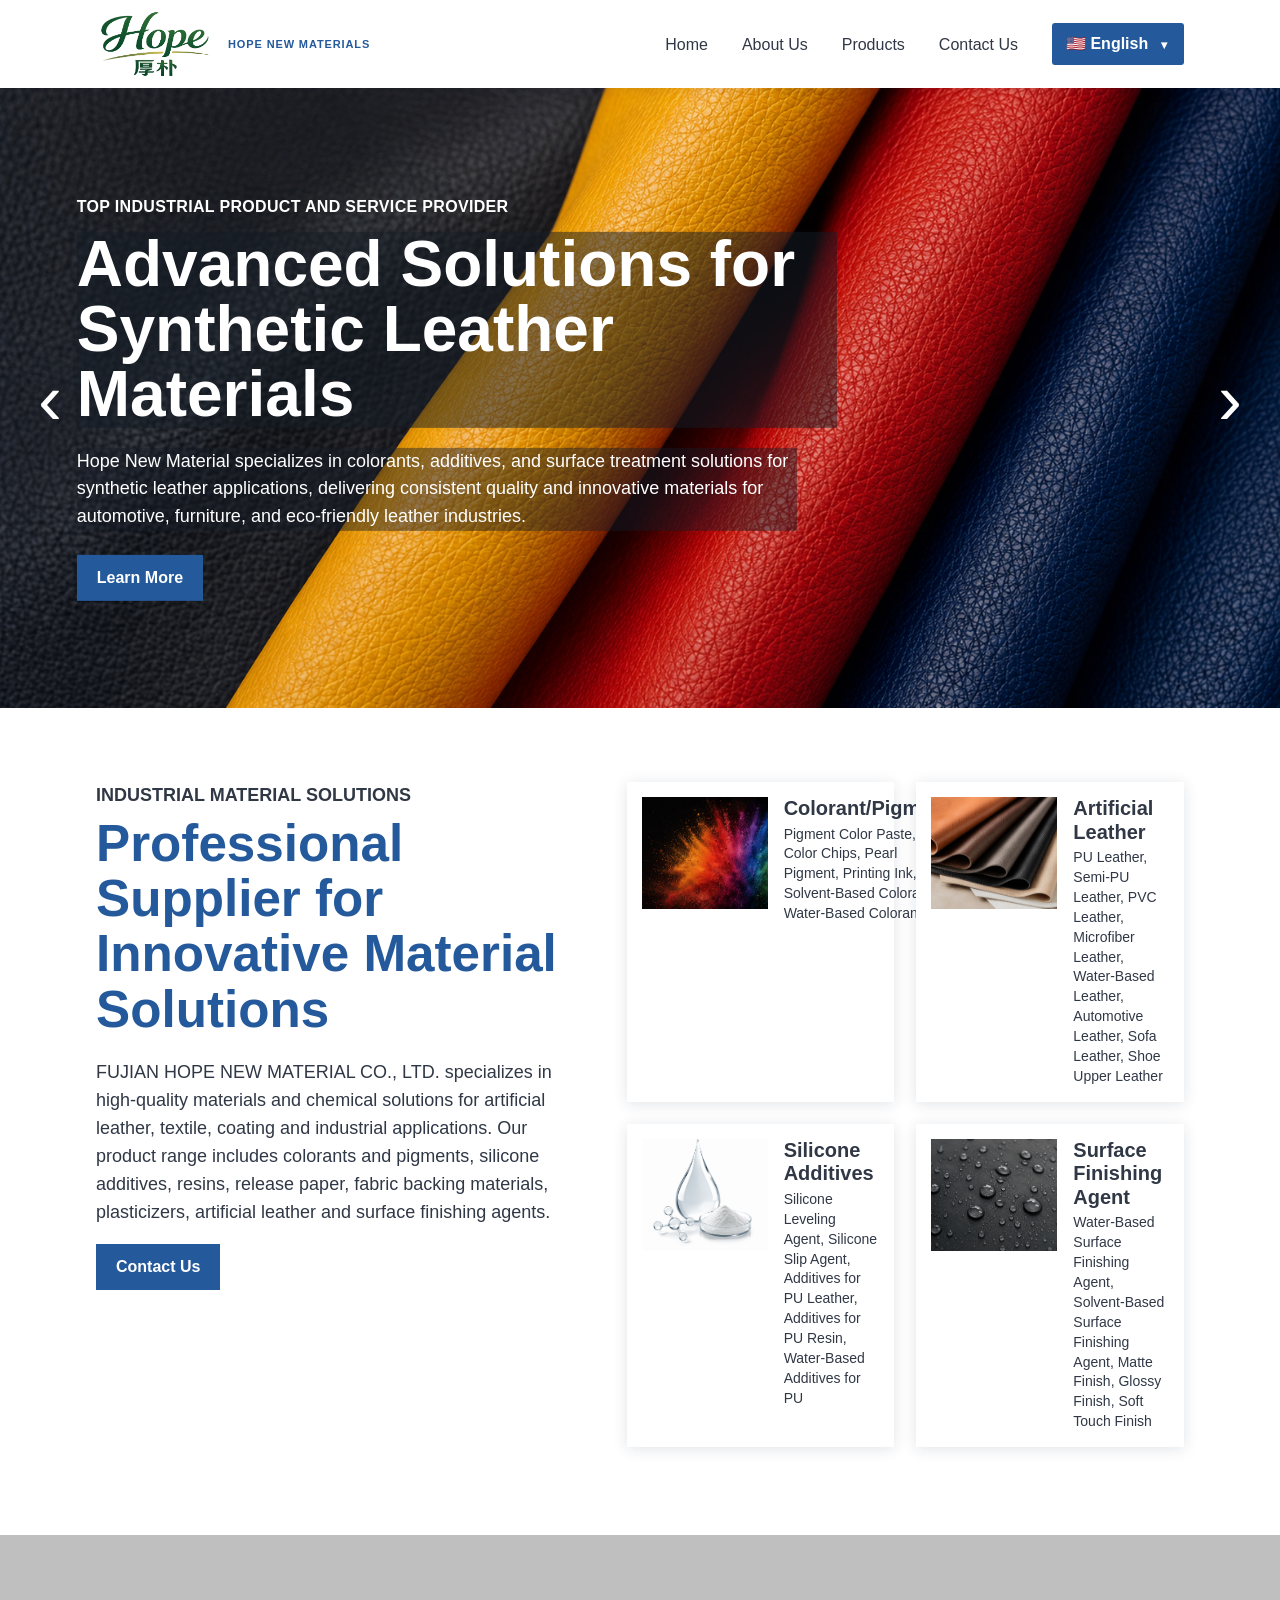
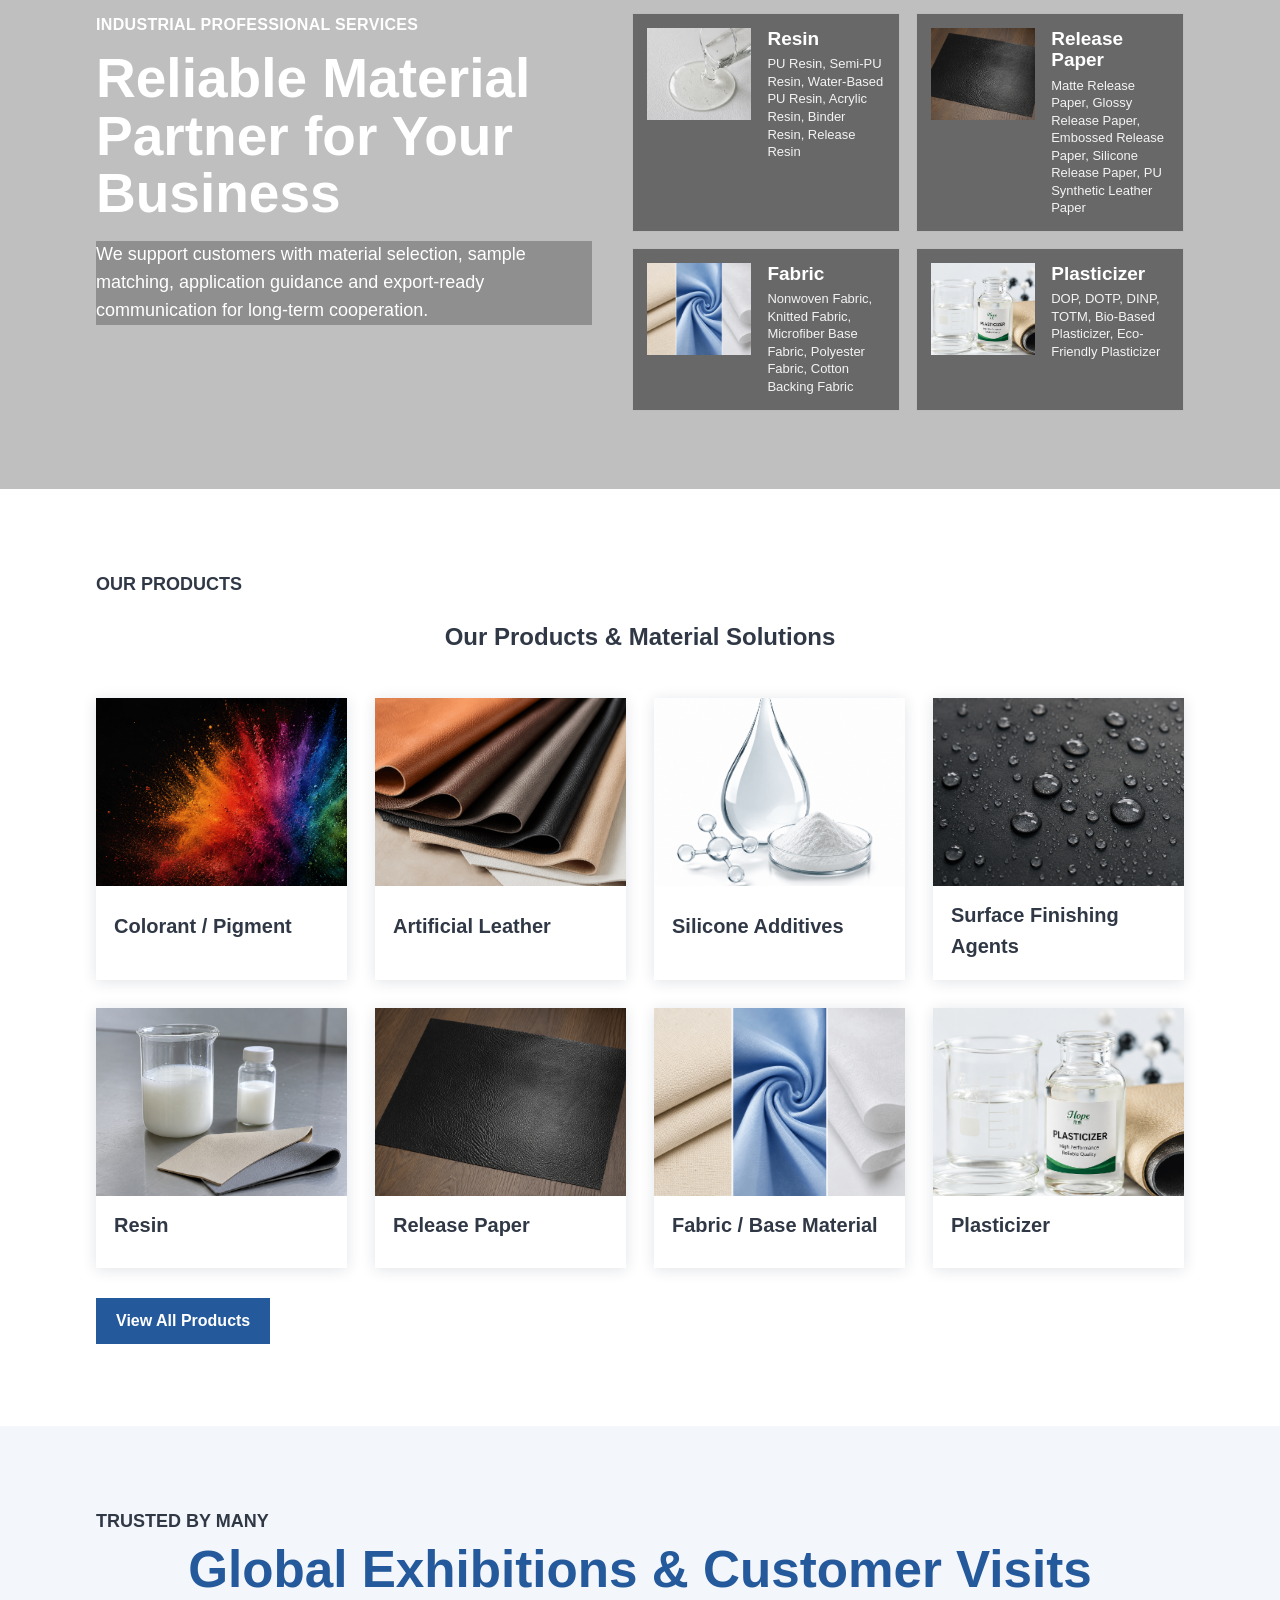
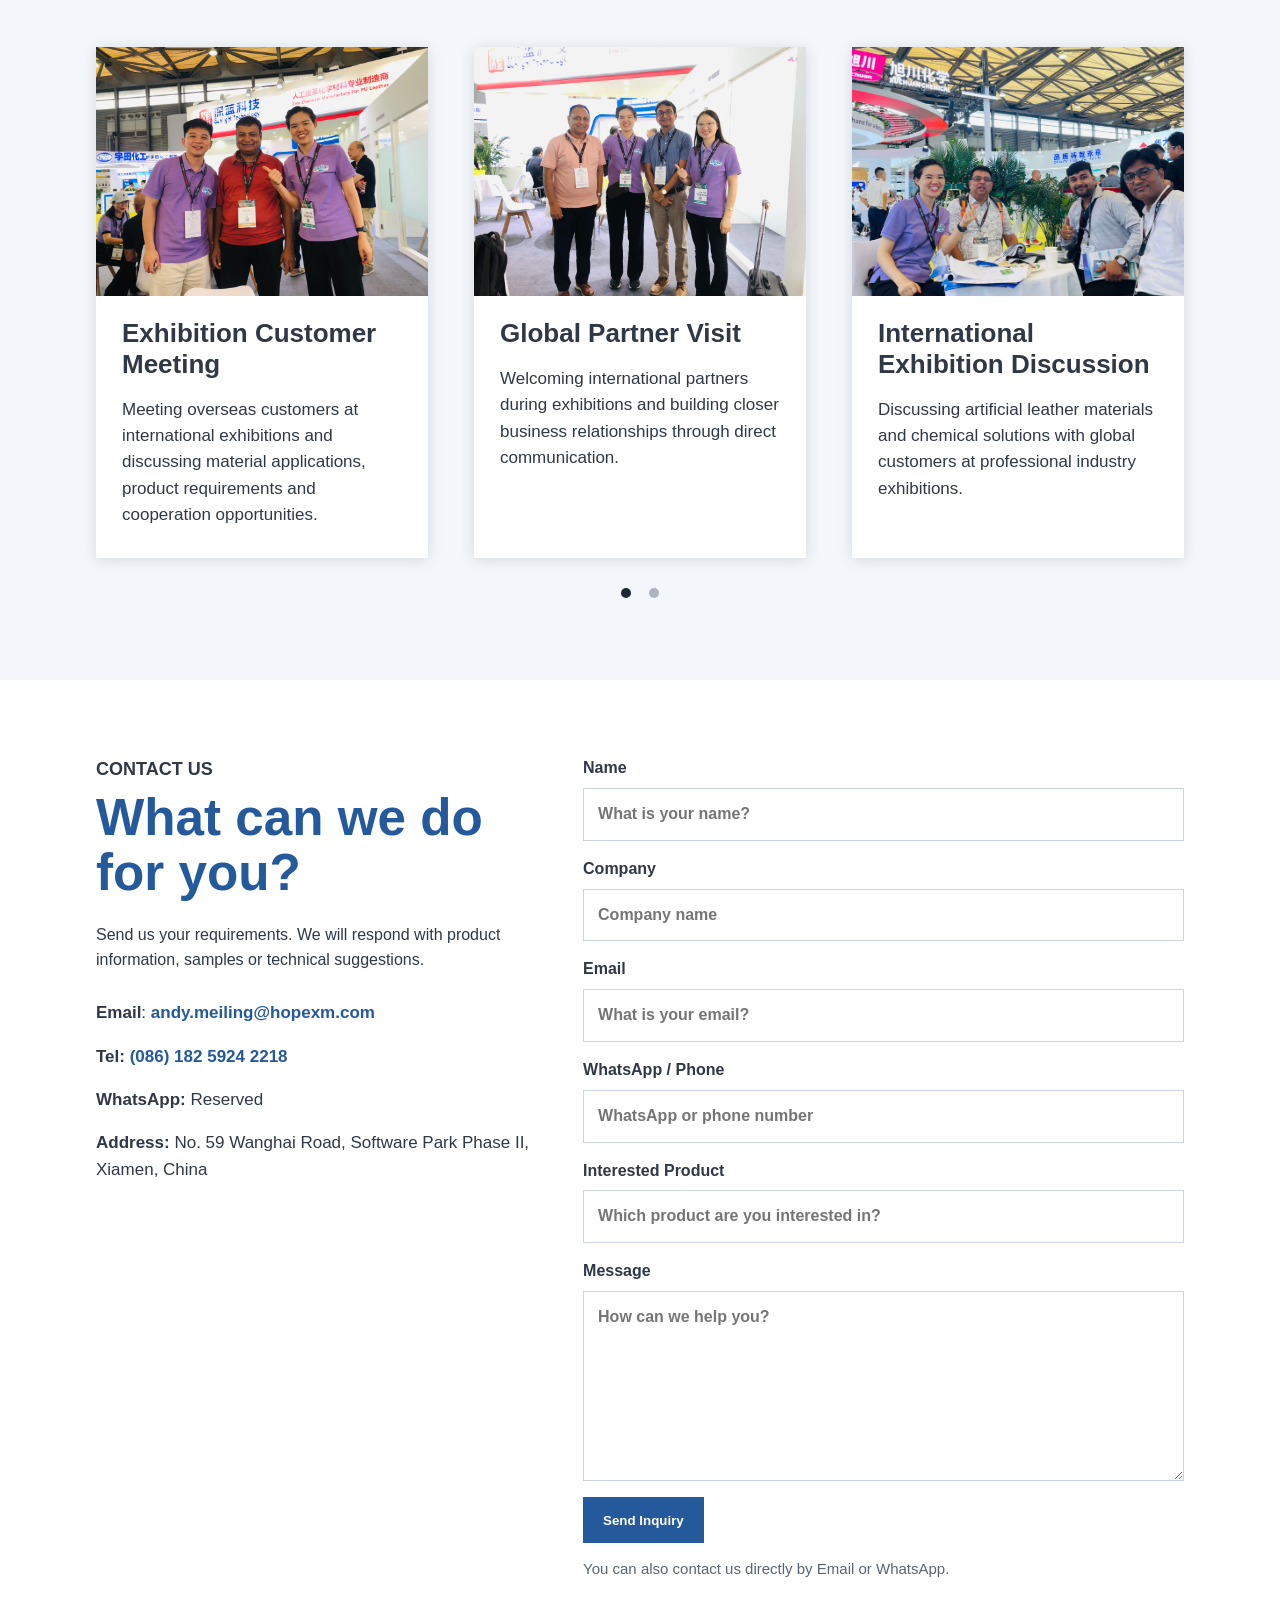
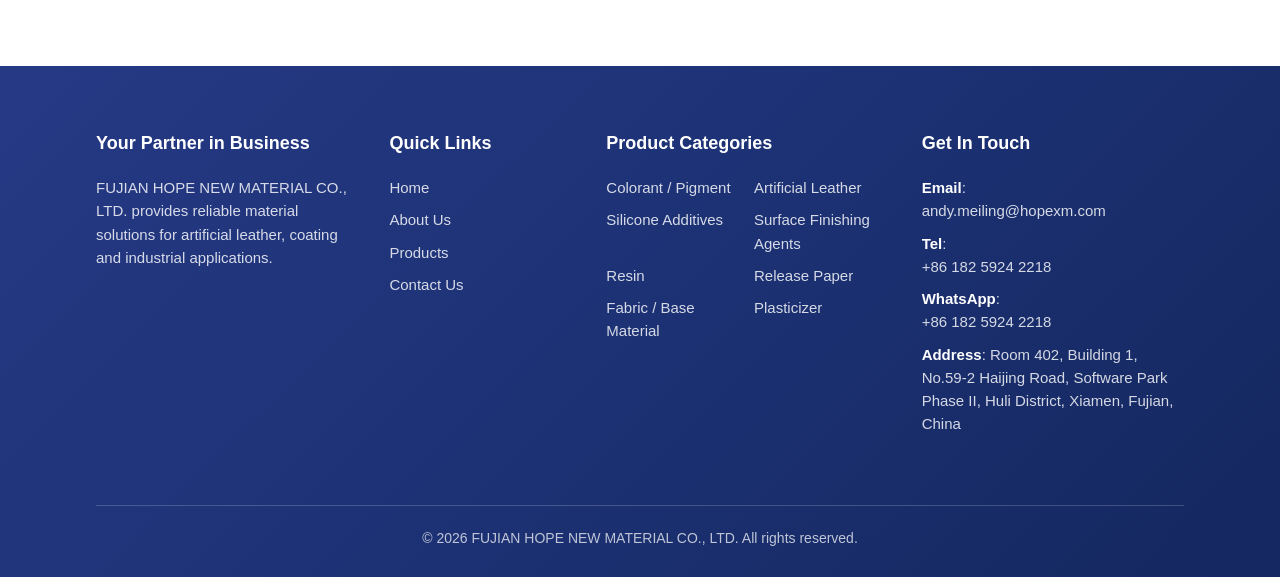
==== commit 56224b92: "Update index.html" ====
--- a/index.html
+++ b/index.html
@@ -178,7 +178,7 @@
         <a href="products.html#surface-finishing-agents"><img src="assets/category-surface-finishing.png" alt="Surface finishing water repellent effect"><strong data-i18n="preview.finishing">Surface Finishing Agents</strong></a>
         <a href="products.html#pu-resin"><img src="assets/products/water-based-pu-resin.webp" alt="PU resin sample"><strong data-i18n="preview.resin">Resin</strong></a>
         <a href="products.html#release-paper"><img src="assets/release-paper-pu.png" alt="Release paper roll"><strong data-i18n="preview.release">Release Paper</strong></a>
-        <a href="products.html#fabric-base-material"><img src="ChatGPT Image 2026年5月25日 17_53_52.png" alt="Fabric base material samples"><strong data-i18n="preview.fabric">Fabric / Base Material</strong></a>
+        <a href="products.html#fabric-base-material"><img src="assets/category-artificial-fabric.png" alt="Fabric base material"><strong data-i18n="preview.fabric">Fabric / Base Material</strong></a>
         <a href="products.html#plasticizer"><img src="assets/plasticizer.png" alt="Plasticizer bottle sample"><strong data-i18n="preview.plasticizer">Plasticizer</strong></a>
       </div>
       <a class="btn products-link" href="products.html" data-i18n="products.viewAll">View All Products</a>
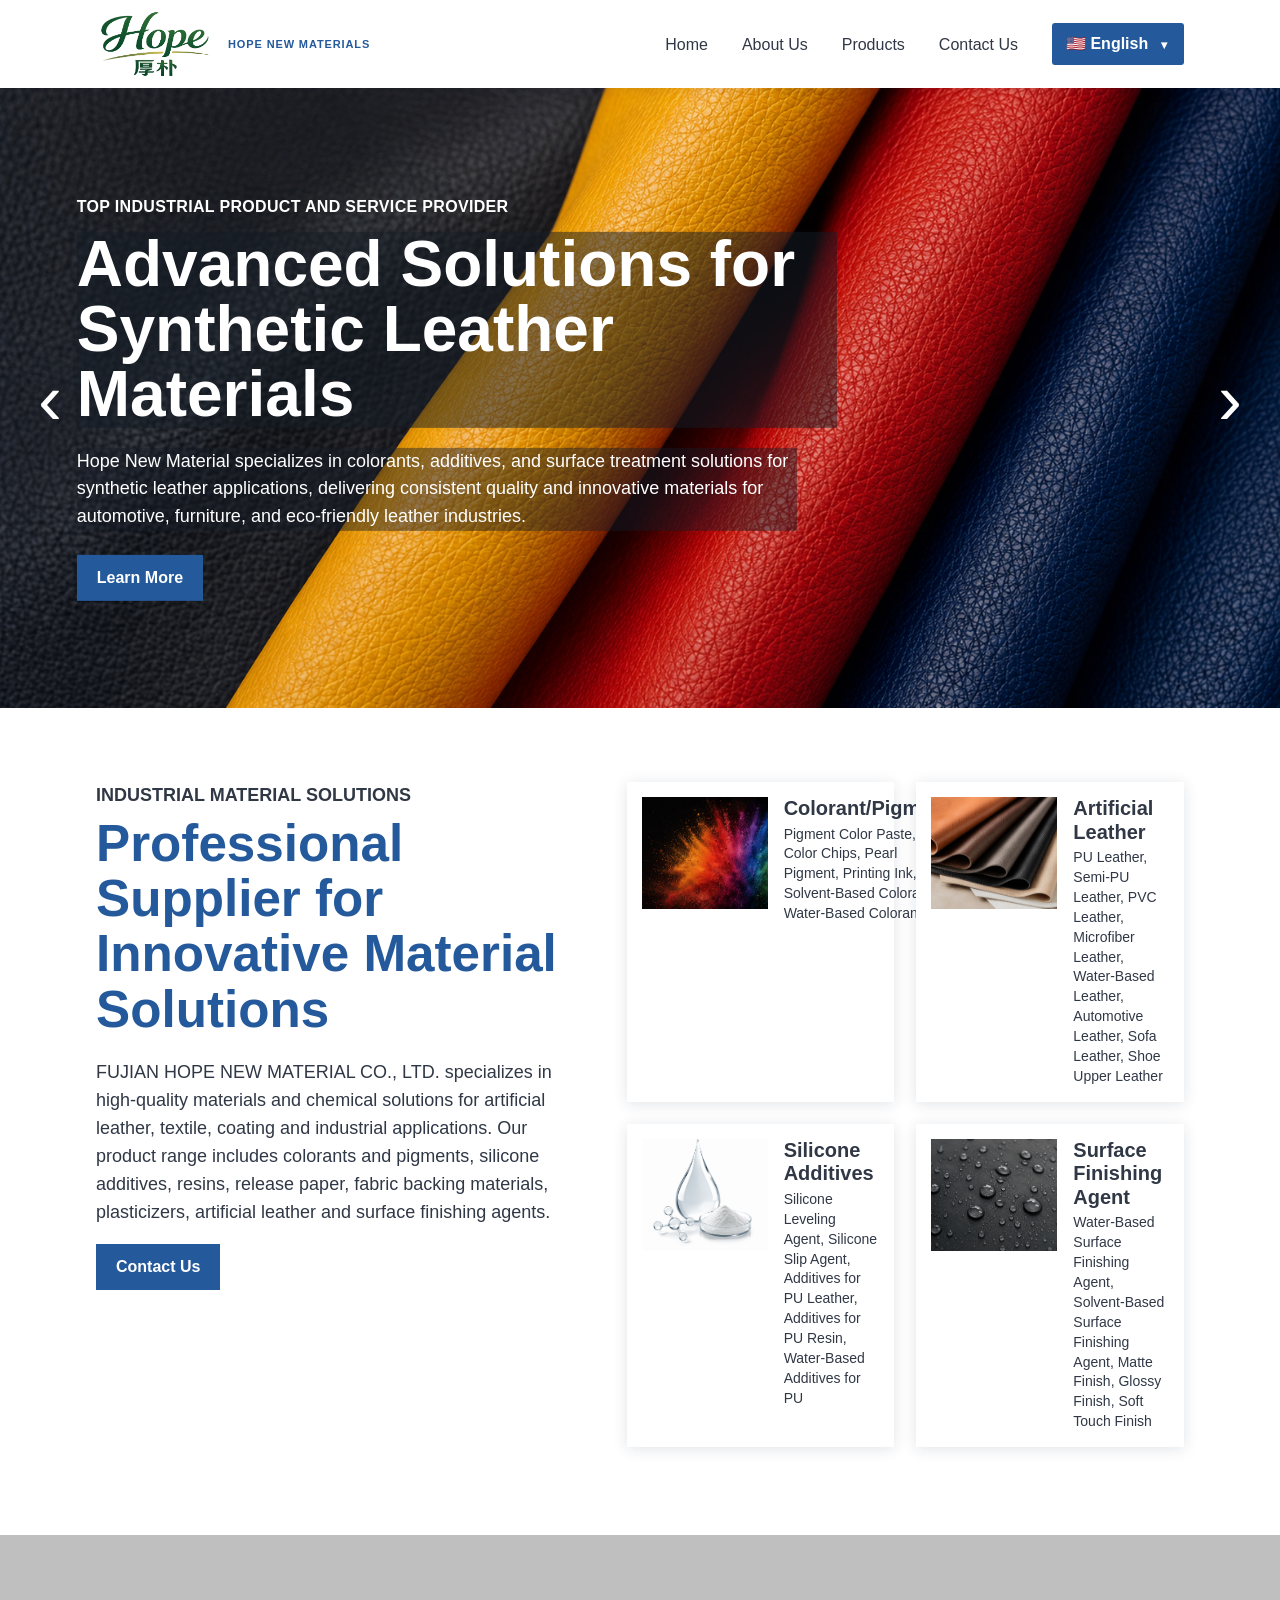
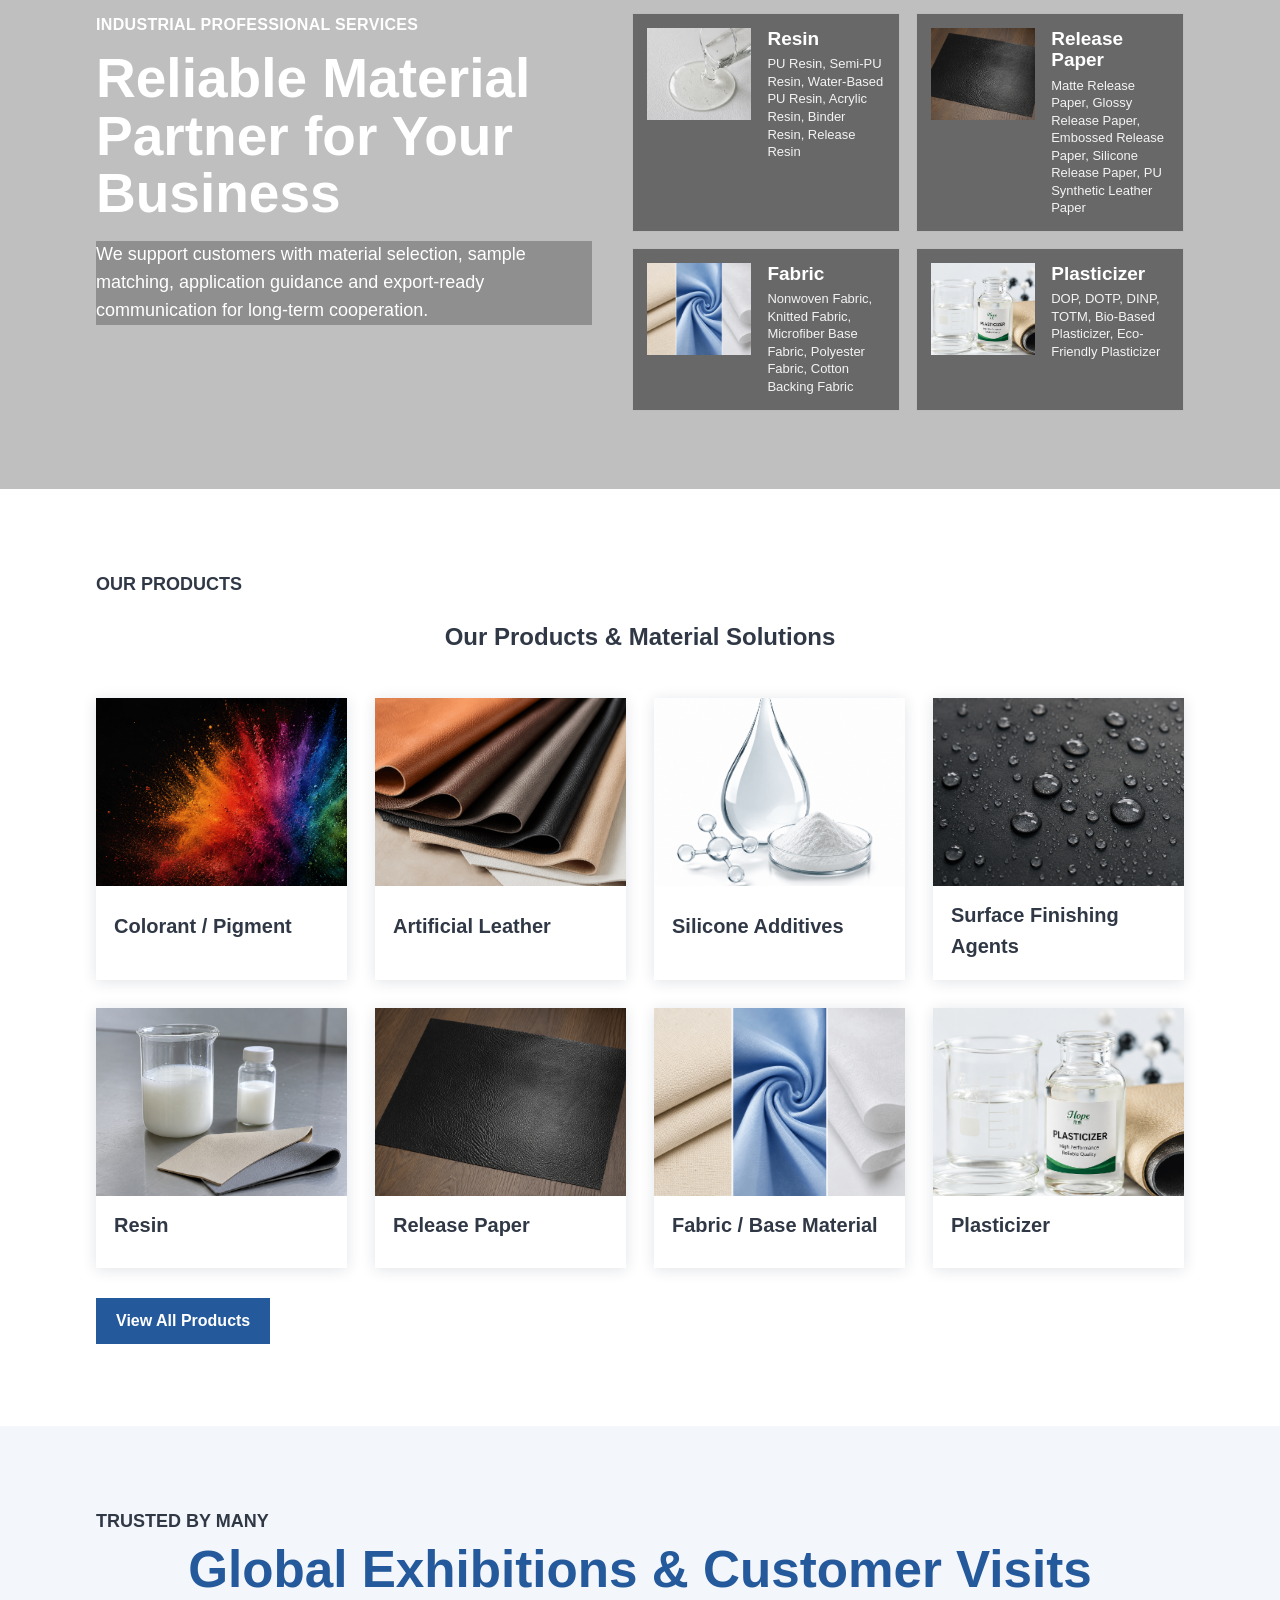
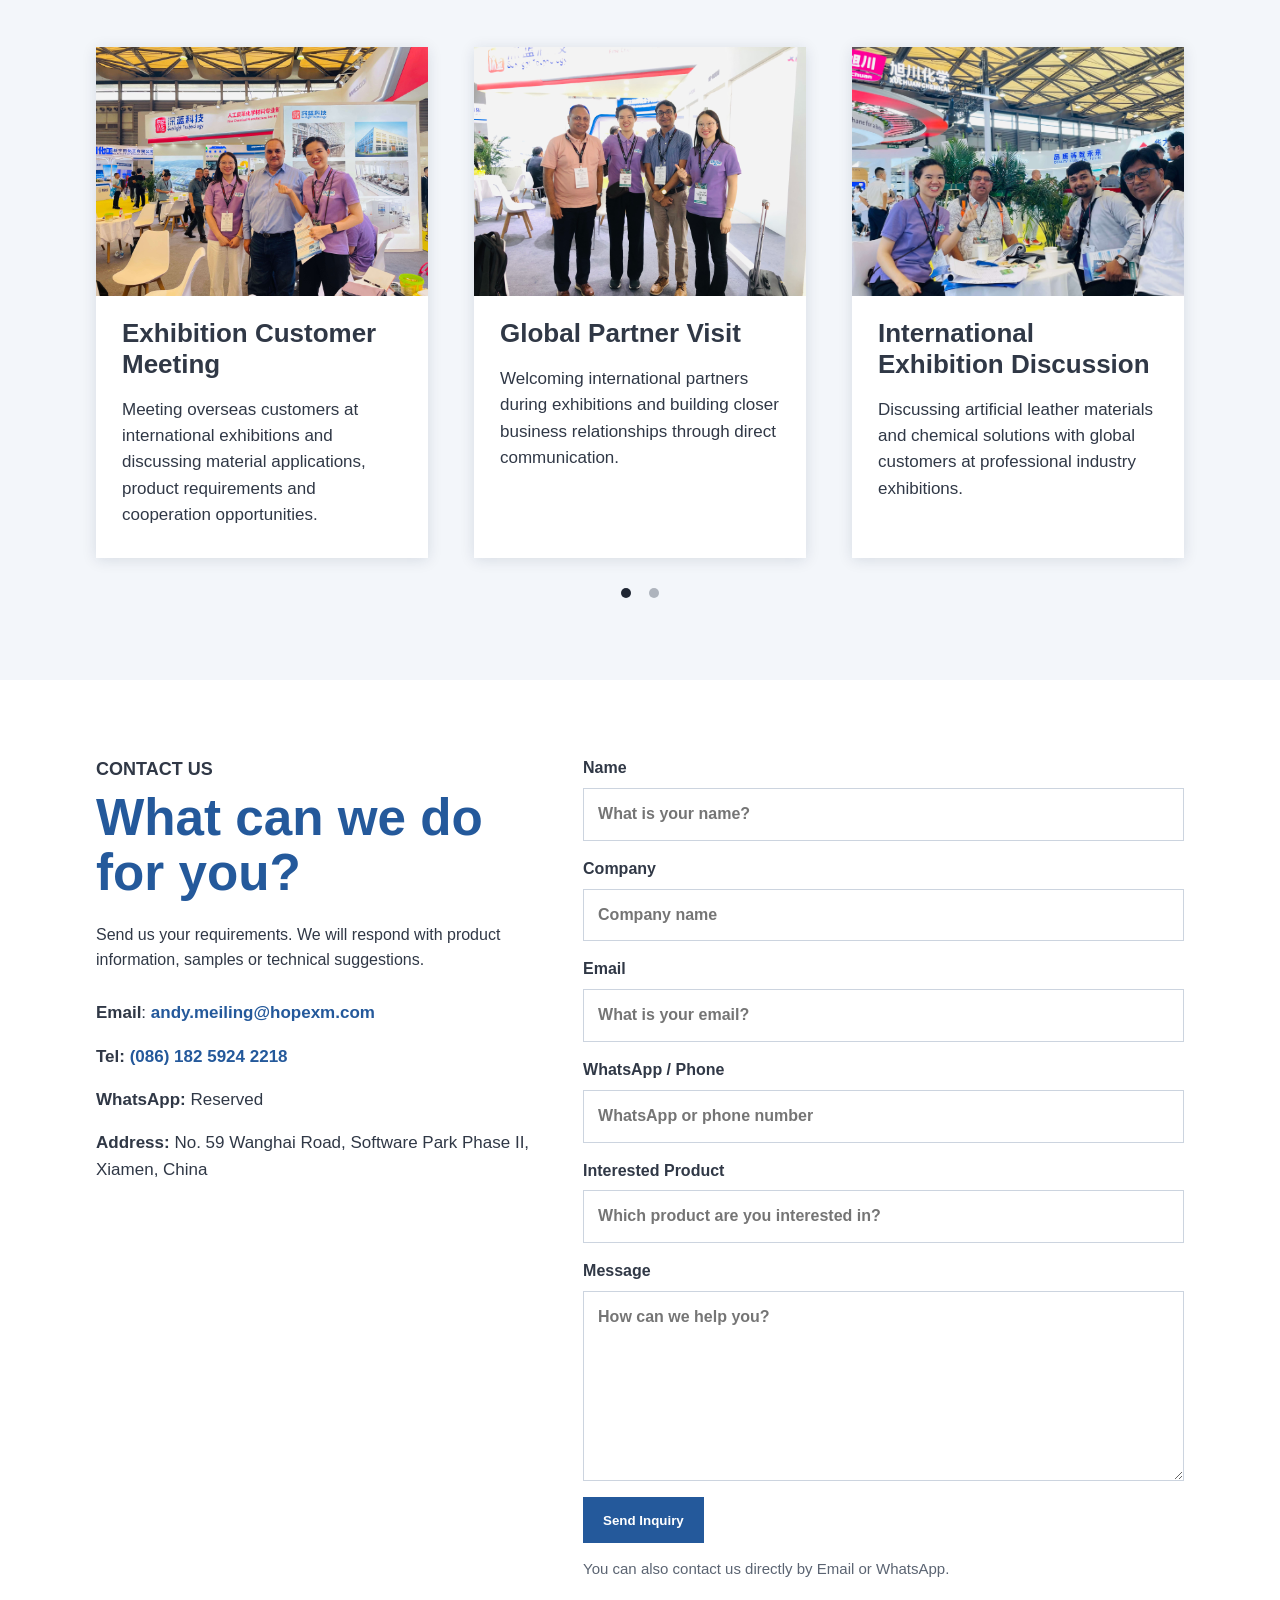
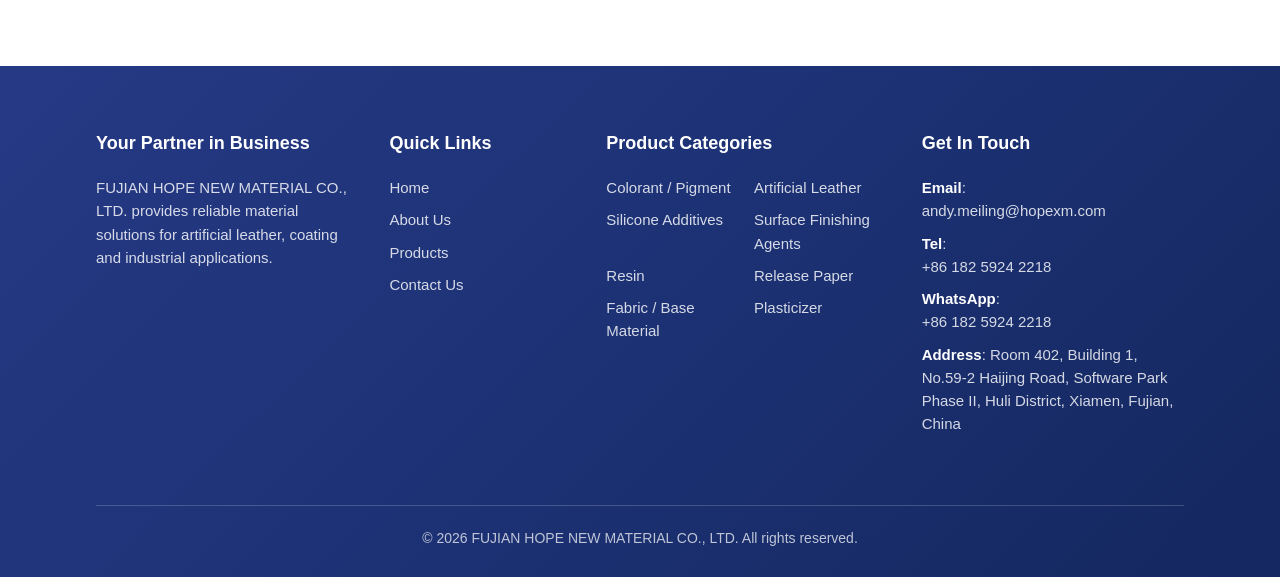
==== commit 55b81a82: "Replace exhibition customer meeting image" ====
--- a/index.html
+++ b/index.html
@@ -6,7 +6,7 @@
   <title>Artificial Leather Materials & Chemical Solutions | FUJIAN HOPE NEW MATERIAL CO., LTD.</title>
   <meta name="description" content="FUJIAN HOPE NEW MATERIAL CO., LTD. supplies artificial leather materials, colorants, pigments, silicone additives, surface finishing agents, PU resin, release paper, fabric backing materials and plasticizers for global B2B customers.">
   <meta name="keywords" content="artificial leather materials, colorants, pigments, silicone additives, surface finishing agents, PU resin, release paper, fabric backing materials, plasticizers">
-  <meta name="robots" content="index, follow">
+   <meta name="robots" content="index, follow">
   <link rel="canonical" href="https://www.hopexm.com/">
   <meta property="og:title" content="Artificial Leather Materials & Chemical Solutions | FUJIAN HOPE NEW MATERIAL CO., LTD.">
   <meta property="og:description" content="FUJIAN HOPE NEW MATERIAL CO., LTD. supplies artificial leather materials, colorants, pigments, silicone additives, surface finishing agents, PU resin, release paper, fabric backing materials and plasticizers for global B2B customers.">
@@ -190,7 +190,7 @@
       <div class="visit-carousel" data-visit-carousel>
         <div class="visit-page active" data-visit-page="0">
           <div class="visit-grid">
-            <article><img src="assets/factory-visit.jpg" alt="Factory visit"><h3 data-i18n="visit.page1.card1.title">Exhibition Customer Meeting</h3><p data-i18n="visit.page1.card1.text">Meeting overseas customers at international exhibitions and discussing material applications, product requirements and cooperation opportunities.</p></article>
+            <article><img src="assets/images/team/Exhibition4.jpg" alt="Factory visit"><h3 data-i18n="visit.page1.card1.title">Exhibition Customer Meeting</h3><p data-i18n="visit.page1.card1.text">Meeting overseas customers at international exhibitions and discussing material applications, product requirements and cooperation opportunities.</p></article>
             <article><img src="assets/production-inspection.jpg" alt="Production line inspection"><h3 data-i18n="visit.page1.card2.title">Global Partner Visit</h3><p data-i18n="visit.page1.card2.text">Welcoming international partners during exhibitions and building closer business relationships through direct communication.</p></article>
             <article><img src="assets/exhibition.jpg" alt="International exhibition meeting"><h3 data-i18n="visit.page1.card3.title">International Exhibition Discussion</h3><p data-i18n="visit.page1.card3.text">Discussing artificial leather materials and chemical solutions with global customers at professional industry exhibitions.</p></article>
           </div>
@@ -198,8 +198,8 @@
         <div class="visit-page" data-visit-page="1">
           <div class="visit-grid">
             <article><img src="assets/images/factory-visit-technical-discussion.jpg" alt="Factory visit and technical discussion"><h3 data-i18n="visit.page2.card1.title">Factory Visit & Technical Discussion</h3><p data-i18n="visit.page2.card1.text">Overseas customers visit the factory and discuss product performance, quality requirements and long-term cooperation.</p></article>
-            <article><img src="assets/images/production-line-inspection.jpg" alt="Production line inspection"><h3 data-i18n="visit.page2.card2.title">Customer Cooperation Meeting</h3><p data-i18n="visit.page2.card2.text">Communicating with customers about product selection, sample development and practical application needs during business visits.</p></article>
-            <article><img src="assets/images/international-exhibition-meeting.jpg" alt="International exhibition customer meeting"><h3 data-i18n="visit.page2.card3.title">Exhibition Partnership Meeting</h3><p data-i18n="visit.page2.card3.text">Meeting customers and industry partners at exhibitions to introduce material solutions and explore future cooperation.</p></article>
+            <article><img src="assets/images/team/Factory tour2.jpg" alt="Factory visit and technical discussion"><h3 data-i18n="visit.page2.card2.title">Factory Visit & Technical Discussion</h3><p data-i18n="visit.page2.card2.text">Overseas customers visit the production site and discuss product performance, quality control and practical application needs.</p></article>
+            <article><img src="assets/images/team/Exhibition1.jpg" alt="International exhibition customer meeting"><h3 data-i18n="visit.page2.card3.title">Exhibition Partnership Meeting</h3><p data-i18n="visit.page2.card3.text">Meeting customers and industry partners at exhibitions to introduce material solutions and explore future cooperation.</p></article>
           </div>
         </div>
       </div>
--- a/styles.css
+++ b/styles.css
@@ -425,7 +425,7 @@
   min-height: 520px;
   padding: 78px 7.5vw;
   color: #fff;
-  background-image: url('assets/images/production-line-inspection.jpg');
+  background-image: url('assets/bg.png');
   background-size: cover;
   background-position: center center;
   background-repeat: no-repeat;
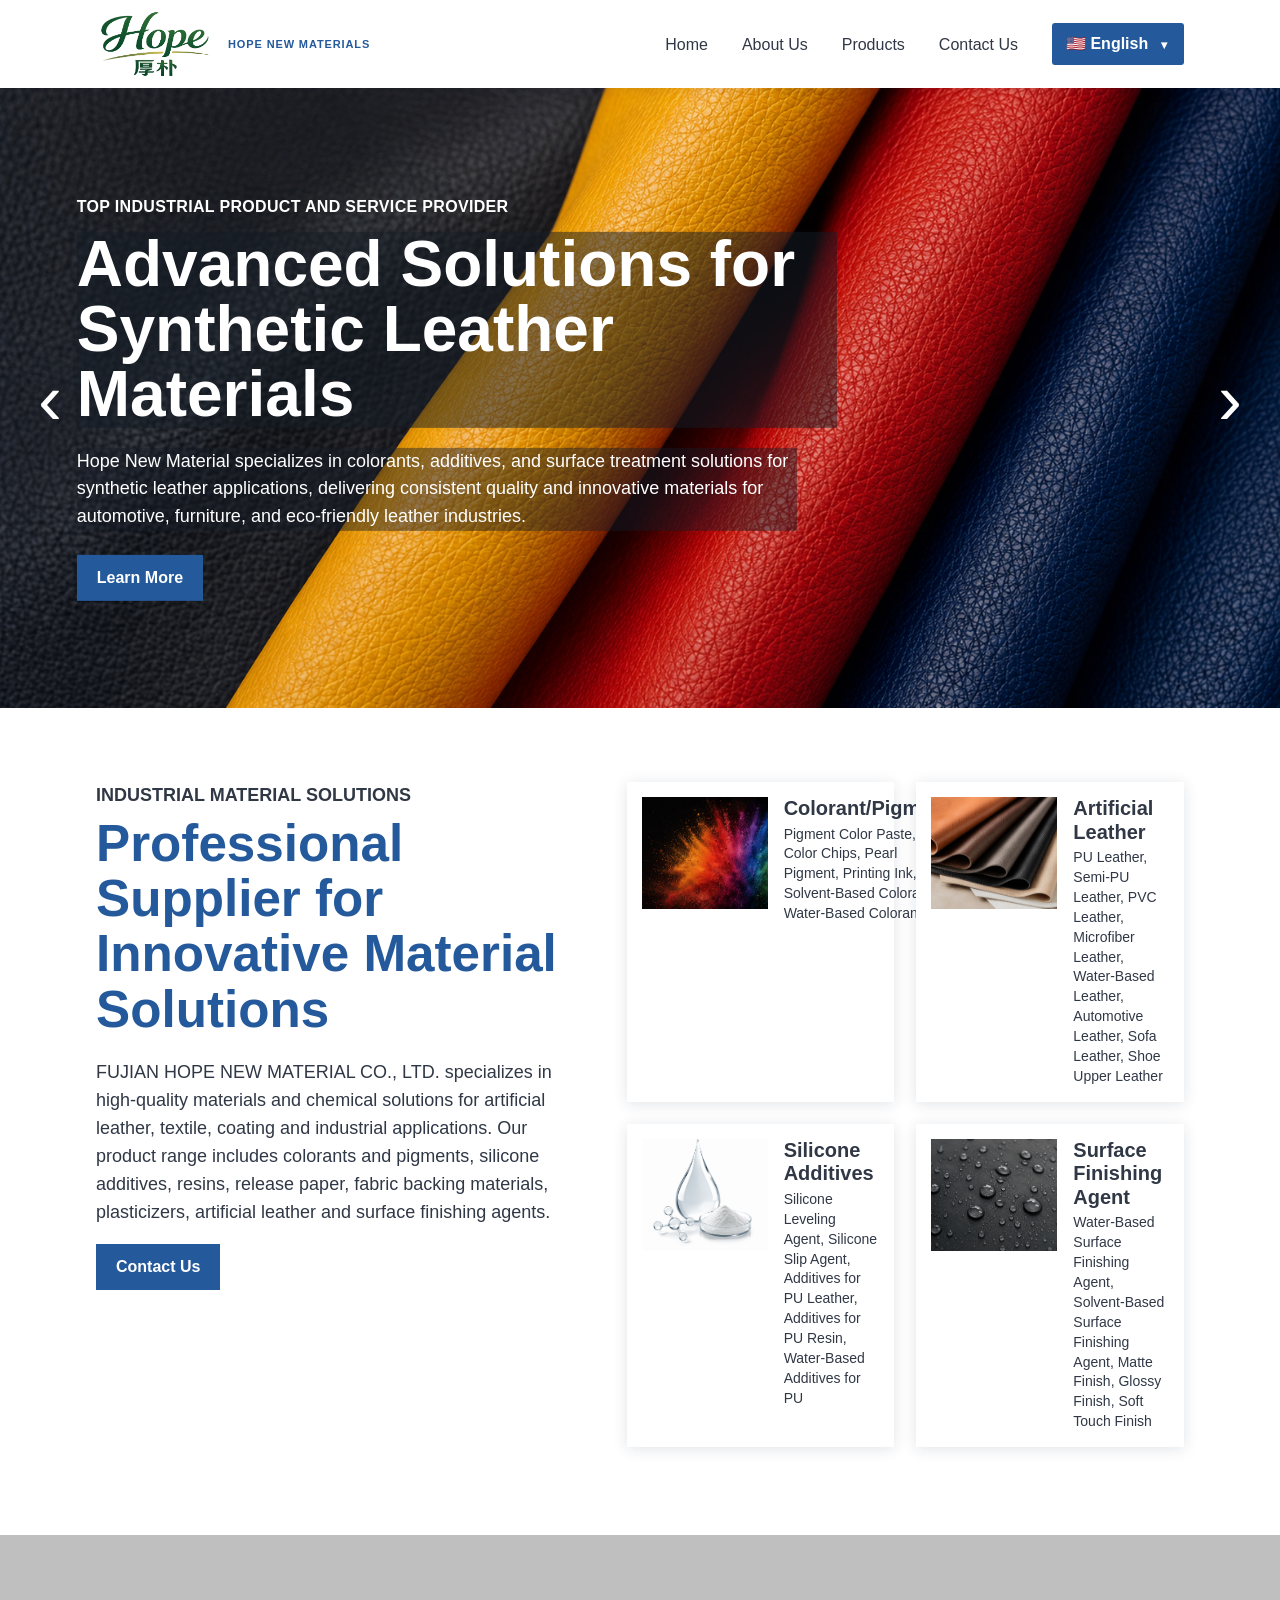
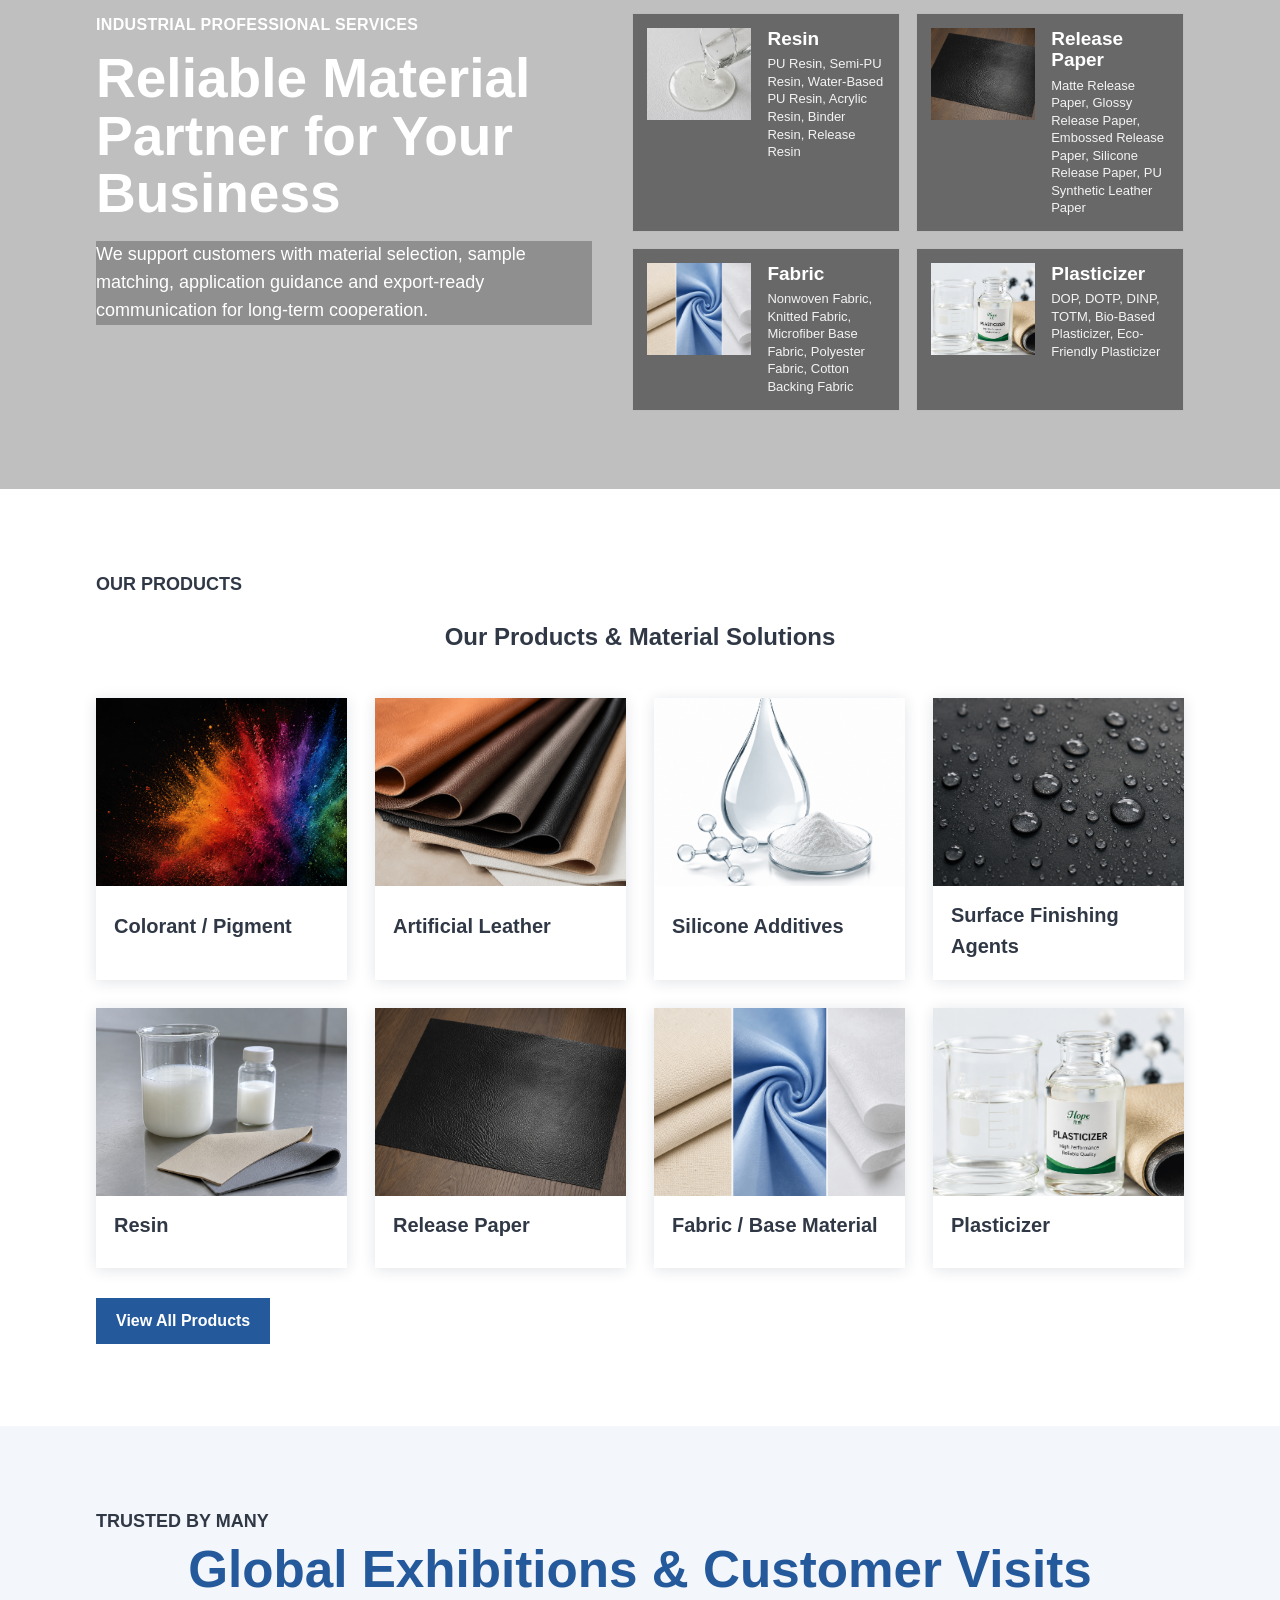
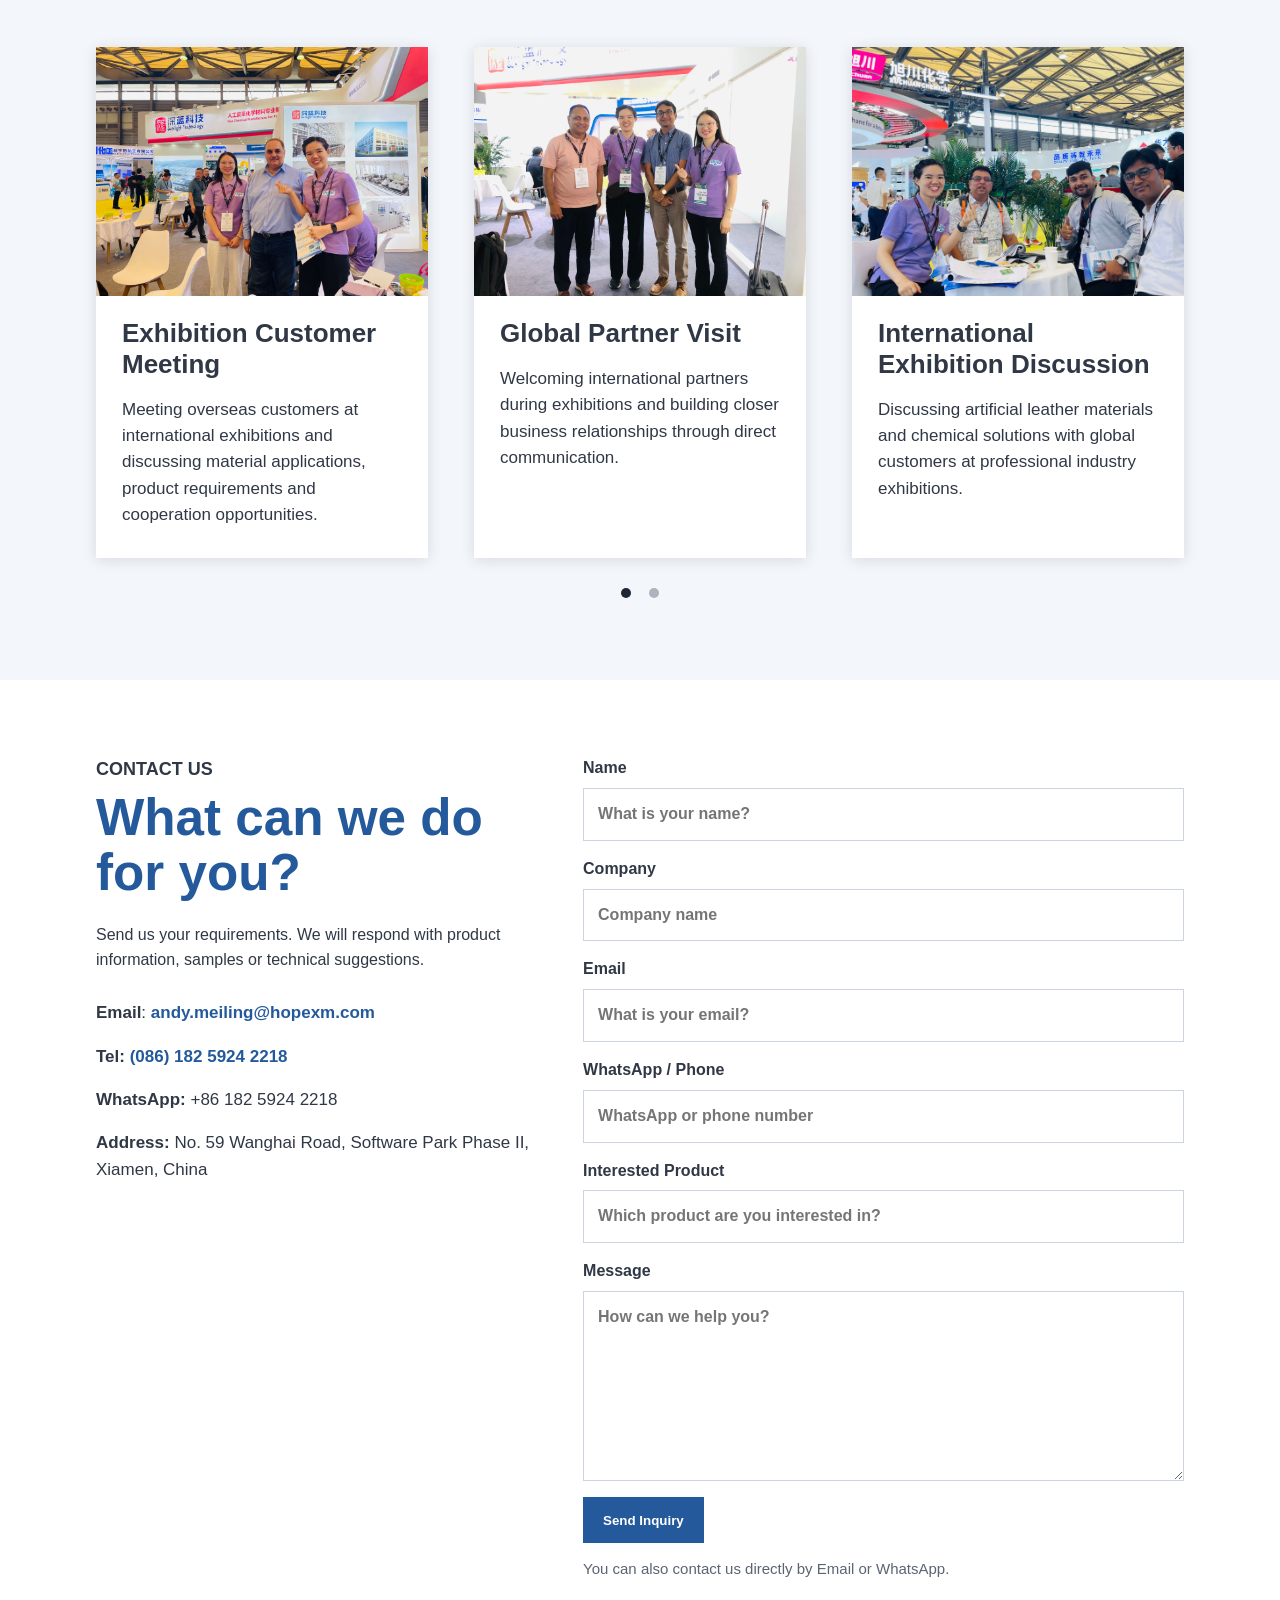
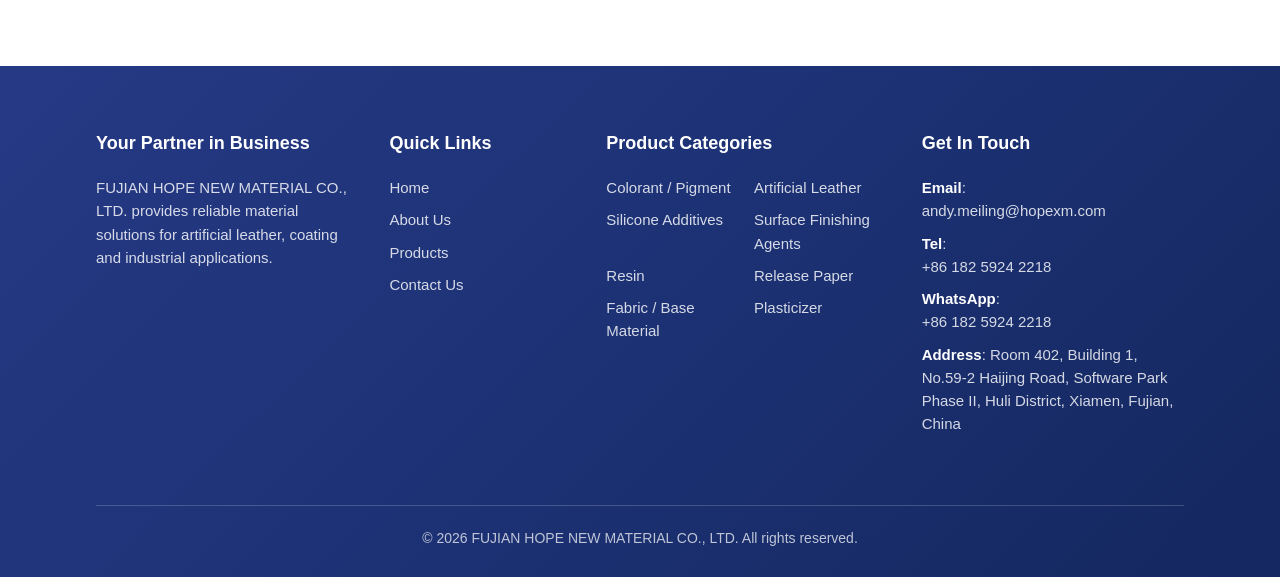
==== commit d2fd2bb7: "Fix contact WhatsApp number" ====
--- a/index.html
+++ b/index.html
@@ -217,7 +217,7 @@
         <div class="contact-list">
           <p><strong data-i18n="contact.emailLabel">Email</strong>: <a href="mailto:andy.meiling@hopexm.com">andy.meiling@hopexm.com</a></p>
           <p><strong>Tel:</strong> <a href="tel:+8618259242218">(086) 182 5924 2218</a></p>
-          <p><strong>WhatsApp:</strong> <span data-i18n="contact.reserve">Reserved</span></p>
+          <p><strong>WhatsApp:</strong> <span data-i18n="contact.reserve">+86 182 5924 2218</span></p>
           <p><strong>Address:</strong> <span data-i18n="contact.address">No. 59 Wanghai Road, Software Park Phase II, Xiamen, China</span></p>
         </div>
       </div>
